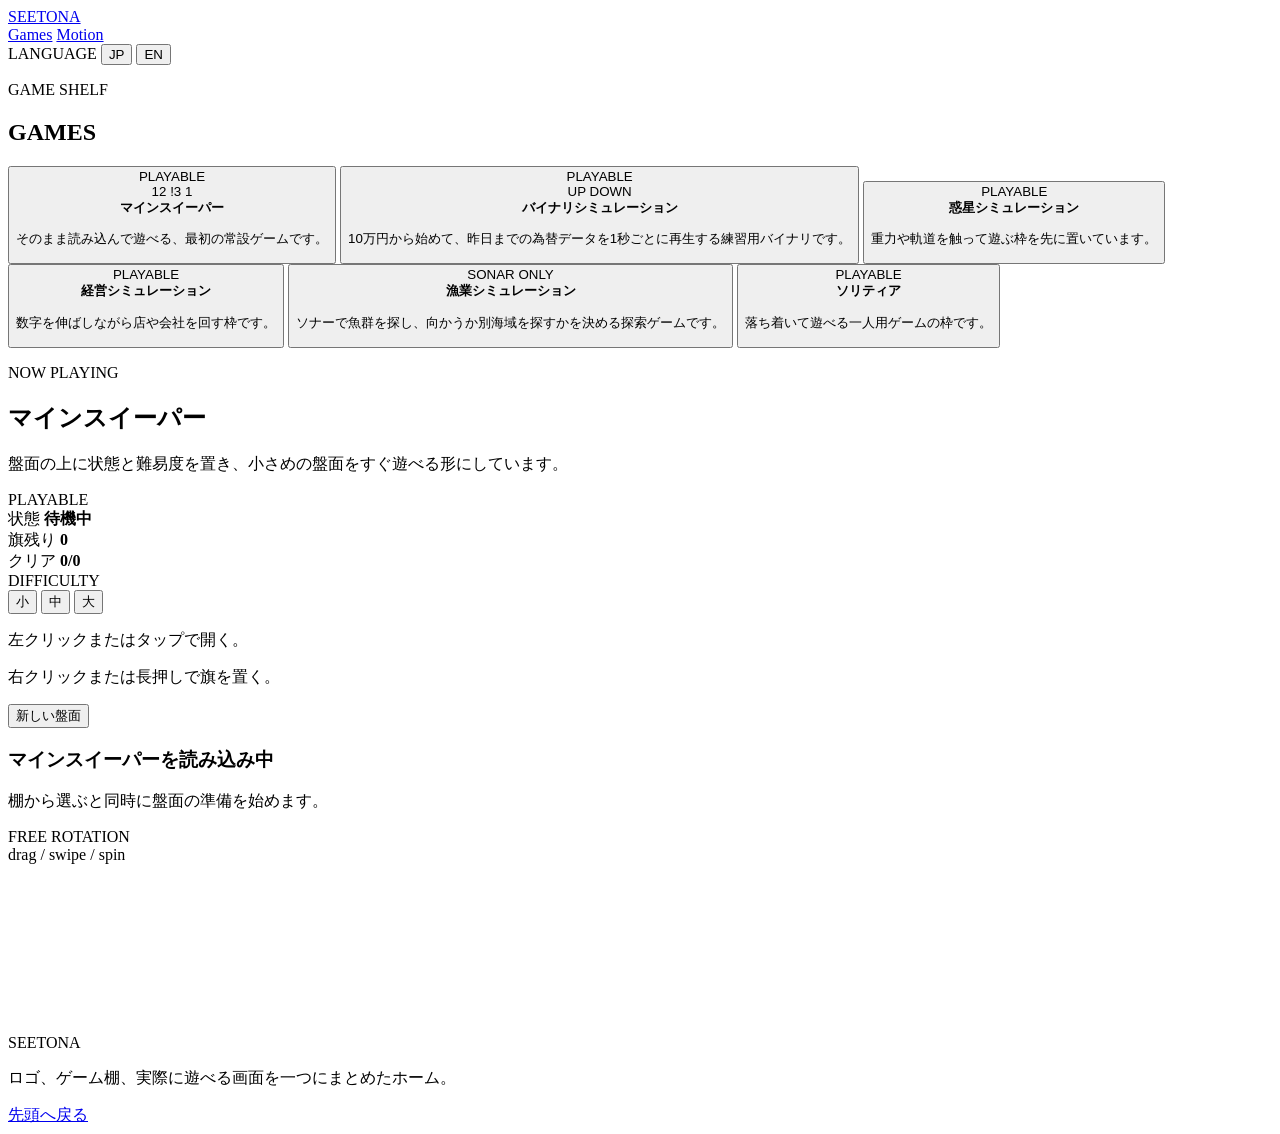
==== publish/index.html @ de7b846c "feat: genesis sim — educational timeline and clearable physics Map the inflation → atoms → first sta" ====
<!DOCTYPE html>

<html lang="ja">
<head>

<meta charset="utf-8"/>
<meta content="width=device-width, initial-scale=1.0" name="viewport"/>
<title>SEETONA ホーム</title>
<meta content="3Dロゴを触って回し、そのままゲーム棚からマインスイーパーやバイナリシミュレーションを選べる SEETONA のホームページです。" name="description"/>
<link href="https://fonts.googleapis.com" rel="preconnect"/><link crossorigin="" href="https://fonts.gstatic.com" rel="preconnect"/>
<link href="https://fonts.googleapis.com/css2?family=Space+Grotesk:wght@400;500;700&amp;family=Space+Mono:wght@400;700&amp;display=swap" rel="stylesheet"/>
<script type="importmap">
    {
      "imports": {
        "three": "https://cdn.jsdelivr.net/npm/three@0.161.0/build/three.module.js"
      }
    }
  </script>
<link href="/static/styles.css?v=20260505a" rel="stylesheet"/>

</head>
<body>
<div class="page-shell">
<header class="site-header">
<a class="brand" href="#top">
<span class="brand-mark"></span>
<span class="brand-text">SEETONA</span>
</a>
<div class="header-tools">
<nav aria-label="グローバルナビゲーション" class="site-nav" data-i18n="navAria" data-i18n-attr="aria-label">
<a data-i18n="navPlay" href="#play">Games</a>
<a data-i18n="navMotion" href="#motion">Motion</a>
</nav>
<div aria-label="言語切替" class="language-switch" data-i18n="languageGroupLabel" data-i18n-attr="aria-label" role="group">
<span class="language-label" data-i18n="languageLabel">LANGUAGE</span>
<button data-language-option="ja" type="button">JP</button>
<button data-language-option="en" type="button">EN</button>
</div>
</div>
</header>
<main id="top">
<section class="game-hub" id="play">
<div class="section-head play-head">
<p class="panel-label" data-i18n="playSectionLabel">GAME SHELF</p>
<h1 data-i18n="playSectionTitle">GAMES</h1>
</div>
<div aria-label="ゲーム選択棚" class="game-library" data-i18n="gameLibraryAria" data-i18n-attr="aria-label">
<button aria-pressed="true" class="game-select-card is-selected" data-game-select="minesweeper" type="button">
<span class="game-chip live" data-i18n="gameMinesChip">PLAYABLE</span>
<div aria-hidden="true" class="thumb thumb-minesweeper">
<span></span><span></span><span></span><span></span><span></span>
<span></span><span class="is-open n1">1</span><span class="is-open n2">2</span><span></span><span></span>
<span></span><span class="is-flag">!</span><span class="is-open n3">3</span><span></span><span></span>
<span></span><span></span><span class="is-open n1">1</span><span></span><span></span>
<span></span><span></span><span></span><span></span><span></span>
</div>
<strong data-i18n="gameMinesTitle">マインスイーパー</strong>
<p data-i18n="gameMinesBody">そのまま読み込んで遊べる、最初の常設ゲームです。</p>
</button>
<button aria-pressed="false" class="game-select-card" data-game-select="binary" type="button">
<span class="game-chip live" data-i18n="gameBinaryChip">PLAYABLE</span>
<div aria-hidden="true" class="thumb thumb-binary">
<span class="binary-line"></span>
<span class="binary-dot a"></span>
<span class="binary-dot b"></span>
<span class="binary-dot c"></span>
<span class="binary-pill up">UP</span>
<span class="binary-pill down">DOWN</span>
</div>
<strong data-i18n="gameBinaryTitle">バイナリシミュレーション</strong>
<p data-i18n="gameBinaryBody">10万円から始めて、昨日までの為替データを1秒ごとに再生する練習用バイナリです。</p>
</button>
<button aria-pressed="false" class="game-select-card" data-game-select="planet" type="button">
<span class="game-chip live" data-i18n="gamePlanetChip">PLAYABLE</span>
<div aria-hidden="true" class="thumb thumb-planet">
<span class="orbit orbit-a"></span>
<span class="orbit orbit-b"></span>
<span class="planet-core"></span>
<span class="planet-dot dot-a"></span>
<span class="planet-dot dot-b"></span>
</div>
<strong data-i18n="gamePlanetTitle">惑星シミュレーション</strong>
<p data-i18n="gamePlanetBody">重力や軌道を触って遊ぶ枠を先に置いています。</p>
</button>
<button aria-pressed="false" class="game-select-card" data-game-select="management" type="button">
<span class="game-chip live" data-i18n="gameManagementChip">PLAYABLE</span>
<div aria-hidden="true" class="thumb thumb-management">
<span class="bar bar-a"></span>
<span class="bar bar-b"></span>
<span class="bar bar-c"></span>
<span class="bar bar-d"></span>
<span class="ledger"></span>
</div>
<strong data-i18n="gameManagementTitle">経営シミュレーション</strong>
<p data-i18n="gameManagementBody">数字を伸ばしながら店や会社を回す枠です。</p>
</button>
<button aria-pressed="false" class="game-select-card" data-game-select="fishing" type="button">
<span class="game-chip live" data-i18n="gameFishingChip">SONAR ONLY</span>
<div aria-hidden="true" class="thumb thumb-fishing">
<span class="sonar-ring ring-a"></span>
<span class="sonar-ring ring-b"></span>
<span class="sonar-ring ring-c"></span>
<span class="sonar-sweep-line"></span>
<span class="school-mark mark-a"></span>
<span class="school-mark mark-b"></span>
<span class="school-mark mark-c"></span>
</div>
<strong data-i18n="gameFishingTitle">漁業シミュレーション</strong>
<p data-i18n="gameFishingBody">ソナーで魚群を探し、向かうか別海域を探すかを決める探索ゲームです。</p>
</button>
<button aria-pressed="false" class="game-select-card" data-game-select="solitaire" type="button">
<span class="game-chip live" data-i18n="gameSolitaireChip">PLAYABLE</span>
<div aria-hidden="true" class="thumb thumb-solitaire">
<span class="card back"></span>
<span class="card front"></span>
<span class="card front top"></span>
</div>
<strong data-i18n="gameSolitaireTitle">ソリティア</strong>
<p data-i18n="gameSolitaireBody">落ち着いて遊べる一人用ゲームの枠です。</p>
</button>
</div>
<section class="active-game-shell">
<div class="active-game-head">
<div>
<p class="panel-label" data-i18n="gamePanelLabel">NOW PLAYING</p>
<h2 id="selected-game-title">マインスイーパー</h2>
<p class="selected-game-copy" id="selected-game-copy">盤面の上に状態と難易度を置き、小さめの盤面をすぐ遊べる形にしています。</p>
</div>
<span class="game-chip live" id="selected-game-badge">PLAYABLE</span>
</div>
<div class="game-toolbar" id="mines-toolbar">
<div class="toolbar-row">
<div class="game-stats">
<div class="metric-card">
<span class="metric-label" data-i18n="gameStatusLabel">状態</span>
<strong id="status-text">待機中</strong>
</div>
<div class="metric-card">
<span class="metric-label" data-i18n="gameFlagsLabel">旗残り</span>
<strong id="flags-left">0</strong>
</div>
<div class="metric-card">
<span class="metric-label" data-i18n="gameClearedLabel">クリア</span>
<strong id="cleared-count">0/0</strong>
</div>
</div>
<div class="difficulty-cluster" id="difficulty-cluster">
<span class="tool-label" data-i18n="gameDifficultyLabel">DIFFICULTY</span>
<div class="difficulty-picker">
<button class="active" data-difficulty="easy" data-i18n="gameDifficultyEasy" type="button">小</button>
<button data-difficulty="medium" data-i18n="gameDifficultyMedium" type="button">中</button>
<button data-difficulty="hard" data-i18n="gameDifficultyHard" type="button">大</button>
</div>
</div>
</div>
<div class="toolbar-row toolbar-notes">
<div class="control-copy">
<p data-i18n="gameControlReveal">左クリックまたはタップで開く。</p>
<p data-i18n="gameControlFlag">右クリックまたは長押しで旗を置く。</p>
</div>
<div class="game-actions">
<button class="button button-ghost" data-i18n="gameRestart" id="restart-button" type="button">新しい盤面</button>
</div>
</div>
</div>
<div class="game-toolbar" hidden="" id="binary-toolbar">
<div class="toolbar-row">
<div class="game-stats binary-stats">
<div class="metric-card">
<span class="metric-label" data-i18n="binaryBalanceLabel">残高</span>
<strong id="binary-balance">¥0</strong>
</div>
<div class="metric-card">
<span class="metric-label" data-i18n="binaryQuoteLabel">現在値</span>
<strong id="binary-quote">--</strong>
</div>
<div class="metric-card">
<span class="metric-label" data-i18n="binaryProviderLabel">レート</span>
<strong id="binary-provider">--</strong>
</div>
</div>
</div>
<div class="toolbar-row toolbar-notes">
<div class="control-copy">
<p data-i18n="binaryStatusDefault" id="binary-status-line">通貨ペアごとに1日1ケースをチャートで再生します。</p>
<p data-i18n="binaryProviderDefault" id="binary-provider-line">昨日までの実データから作った疑似リアルタイムケースです。</p>
</div>
</div>
</div>
<div class="game-toolbar" hidden="" id="fishing-toolbar">
<div class="toolbar-row">
<div class="game-stats">
<div class="metric-card">
<span class="metric-label" data-i18n="fishingSweepsLabel">SWEEPS</span>
<strong id="fishing-sweeps">0</strong>
</div>
<div class="metric-card">
<span class="metric-label" data-i18n="fishingSignalLabel">SIGNAL</span>
<strong id="fishing-signal">未探知</strong>
</div>
<div class="metric-card">
<span class="metric-label" data-i18n="fishingDecisionLabel">DECISION</span>
<strong id="fishing-decision">待機</strong>
</div>
</div>
</div>
<div class="toolbar-row toolbar-notes">
<div class="control-copy">
<p data-i18n="fishingControlScan">ソナーで海域を走査して魚群反応を探す。</p>
<p data-i18n="fishingControlDecision">反応が出たら向かうか、別の場所を探すかを決める。</p>
</div>
<div class="game-actions">
<button class="button button-primary" data-i18n="fishingScanAction" id="fishing-scan-button" type="button">ソナーを走らせる</button>
<button class="button button-ghost" data-i18n="fishingGoAction" id="fishing-go-button" type="button">この群れに向かう</button>
<button class="button button-ghost" data-i18n="fishingSearchAction" id="fishing-search-button" type="button">別の場所を探す</button>
</div>
</div>
</div>
<div class="game-toolbar" hidden="" id="planet-toolbar">
<div class="toolbar-row">
<div class="game-stats">
<div class="metric-card">
<span class="metric-label" data-i18n="planetPhaseLabel">段階</span>
<strong id="planet-phase-text">—</strong>
</div>
<div class="metric-card">
<span class="metric-label" data-i18n="planetProgressLabel">進行</span>
<strong id="planet-progress-text">—</strong>
</div>
<div class="metric-card">
<span class="metric-label" data-i18n="planetBodiesLabel">天体数</span>
<strong id="planet-body-count">0</strong>
</div>
<div class="metric-card">
<span class="metric-label" data-i18n="planetLifeLabel">生命</span>
<strong id="planet-life-count">0</strong>
</div>
</div>
</div>
<div class="toolbar-row toolbar-notes">
<div class="control-copy">
<p data-i18n="planetControlNote">創世記のシナリオ。インフレ → 恒星 → 超新星 → 惑星 と進めて地球を誕生させよう。</p>
</div>
<div class="game-actions">
<button class="button button-ghost" data-i18n="planetPause" id="planet-pause-button" type="button">一時停止</button>
<button class="button button-ghost" data-i18n="planetReset" id="planet-reset-button" type="button">やり直し</button>
</div>
</div>
</div>
<div class="game-toolbar" hidden="" id="mgmt-toolbar">
<div class="toolbar-row">
<div class="game-stats">
<div class="metric-card">
<span class="metric-label" data-i18n="mgmtDayLabel">日</span>
<strong id="mgmt-day">1</strong>
</div>
<div class="metric-card">
<span class="metric-label" data-i18n="mgmtBalanceLabel">残高</span>
<strong id="mgmt-balance">¥0</strong>
</div>
<div class="metric-card">
<span class="metric-label" data-i18n="mgmtCustomersLabel">来客</span>
<strong id="mgmt-customers">0</strong>
</div>
</div>
</div>
<div class="toolbar-row toolbar-notes">
<div class="control-copy">
<p data-i18n="mgmtControlBuy">仕入れボタンで在庫を補充する。</p>
<p data-i18n="mgmtControlServe">営業開始で当日の客を迎える。</p>
</div>
<div class="game-actions">
<button class="button button-primary" data-i18n="mgmtServeAction" id="mgmt-serve-button" type="button">営業開始</button>
<button class="button button-ghost" data-i18n="mgmtResetAction" id="mgmt-reset-button" type="button">リセット</button>
</div>
</div>
</div>
<div class="game-toolbar" hidden="" id="solitaire-toolbar">
<div class="toolbar-row">
<div class="game-stats">
<div class="metric-card">
<span class="metric-label" data-i18n="solitaireMovesLabel">手数</span>
<strong id="solitaire-moves">0</strong>
</div>
<div class="metric-card">
<span class="metric-label" data-i18n="solitaireTimeLabel">TIME</span>
<strong id="solitaire-time">0:00</strong>
</div>
<div class="metric-card">
<span class="metric-label" data-i18n="solitaireStockLabel">山札</span>
<strong id="solitaire-stock">24</strong>
</div>
</div>
</div>
<div class="toolbar-row toolbar-notes">
<div class="control-copy">
<p data-i18n="solitaireControl1">山札をクリックしてめくる。カードをクリックして選択・移動。</p>
<p data-i18n="solitaireControl2">全カードを組み札に積んだらクリア。</p>
</div>
<div class="game-actions">
<button class="button button-ghost" data-i18n="solitaireRestart" id="solitaire-restart-button" type="button">新しいゲーム</button>
</div>
</div>
</div>
<div class="game-surface">
<div class="game-placeholder" id="game-placeholder">
<div class="placeholder-thumb" id="game-placeholder-thumb"></div>
<h3 id="game-placeholder-title">マインスイーパーを読み込み中</h3>
<p id="game-placeholder-copy">棚から選ぶと同時に盤面の準備を始めます。</p>
</div>
<div class="game-loading" hidden="" id="game-loading">
<span class="loading-spinner"></span>
<strong data-i18n="gameLoading">読み込み中...</strong>
<p data-i18n="gameLoadingDetail">Python 側の処理が整うまで少し待ってください。</p>
</div>
<div class="game-board-wrap" hidden="" id="game-board-wrap">
<div aria-label="マインスイーパーの盤面" aria-live="polite" class="board" data-i18n="gameBoardAria" data-i18n-attr="aria-label" id="board"></div>
</div>
<section class="binary-panel" hidden="" id="binary-panel">
<div class="binary-objective" data-status="idle" id="binary-objective">
<div class="binary-objective-head">
<span class="binary-objective-label" data-i18n="binaryObjectiveLabel" id="binary-objective-label">勝利条件</span>
<strong class="binary-objective-target" id="binary-objective-target">残高を3倍 (¥300,000) にする</strong>
</div>
<div class="binary-objective-progress-track">
<div class="binary-objective-progress-fill" id="binary-objective-fill"></div>
</div>
<div class="binary-objective-detail" id="binary-objective-detail">現在 ¥100,000 / 残り ¥200,000</div>
</div>
<div class="binary-trade-grid">
<article class="binary-card" hidden="" id="binary-pair-card">
<p class="tool-label" data-i18n="binaryPairLabel">PAIR</p>
<div class="binary-pill-row" id="binary-pair-picker"></div>
</article>
<article class="binary-card" hidden="" id="binary-duration-card">
<p class="tool-label" data-i18n="binaryDurationLabel">DURATION</p>
<div class="binary-pill-row" id="binary-duration-picker"></div>
</article>
<article class="binary-card">
<p class="tool-label" data-i18n="binaryStakeLabel">STAKE</p>
<div class="binary-pill-row" id="binary-stake-presets"></div>
<label class="binary-input">
<span data-i18n="binaryStakeCustom">カスタム金額</span>
<input id="binary-stake-input" inputmode="numeric" min="1000" step="1000" type="number" value="5000"/>
</label>
<button class="button button-primary binary-start-button" data-i18n="binaryStartAction" id="binary-start-button" type="button">
                    開始
                  </button>
</article>
</div>
<article class="binary-list-card binary-chart-card">
<div class="binary-card-head">
<span class="panel-label" data-i18n="binaryChartLabel">CHART</span>
<h3 data-i18n="binaryChartTitle">ケースグラフ</h3>
</div>
<div class="binary-chart-shell">
<span class="binary-chart-edge top" id="binary-chart-max">--</span>
<svg aria-label="バイナリシミュレーションの価格グラフ" class="binary-chart" data-i18n="binaryChartAria" data-i18n-attr="aria-label" id="binary-chart" preserveaspectratio="none" role="img" viewbox="0 0 100 32">
<defs>
<lineargradient id="binary-chart-gradient" x1="0%" x2="100%" y1="0%" y2="0%">
<stop offset="0%" stop-color="#5fa9ff"></stop>
<stop offset="55%" stop-color="#84f1ff"></stop>
<stop offset="100%" stop-color="#ffe3a3"></stop>
</lineargradient>
</defs>
<path class="binary-chart-guide" d="M 0 6 H 100 M 0 16 H 100 M 0 26 H 100"></path>
<path class="binary-chart-future" d="" id="binary-chart-future"></path>
<path class="binary-chart-path" d="" id="binary-chart-path"></path>
<line class="binary-chart-progress" id="binary-chart-progress" x1="0" x2="0" y1="2" y2="30"></line>
<circle class="binary-chart-point" cx="0" cy="0" id="binary-chart-point" r="1.25"></circle>
</svg>
<div class="binary-chart-overlay" id="binary-chart-overlay" data-phase="idle">
<div class="binary-chart-timer" id="binary-chart-timer">--</div>
<div class="binary-chart-actions">
<button class="button button-binary-up" data-i18n="binaryActionUp" id="binary-up-button" type="button">上がる</button>
<button class="button button-binary-down" data-i18n="binaryActionDown" id="binary-down-button" type="button">下がる</button>
</div>
</div>
<span class="binary-chart-edge bottom" id="binary-chart-min">--</span>
</div>
<div class="binary-chart-meta">
<strong id="binary-chart-now">--</strong>
<span id="binary-chart-range">--</span>
</div>
<div class="binary-chart-axis">
<span data-binary-chart-tick="">--:--</span>
<span data-binary-chart-tick="">--:--</span>
<span data-binary-chart-tick="">--:--</span>
<span data-binary-chart-tick="">--:--</span>
</div>
</article>
<div class="binary-columns">
<article class="binary-list-card">
<div class="binary-card-head">
<span class="panel-label" data-i18n="binaryOpenLabel">OPEN</span>
<h3 data-i18n="binaryOpenTitle">進行中ポジション</h3>
</div>
<ul class="binary-list" id="binary-open-list"></ul>
</article>
<article class="binary-list-card">
<div class="binary-card-head">
<span class="panel-label" data-i18n="binaryHistoryLabel">HISTORY</span>
<h3 data-i18n="binaryHistoryTitle">直近の結果</h3>
</div>
<ul class="binary-list" id="binary-history-list"></ul>
</article>
</div>
</section>
<section class="fishing-panel" hidden="" id="fishing-panel">
<div class="fishing-grid">
<article class="fishing-card fishing-sonar-card">
<div class="binary-card-head">
<span class="panel-label" data-i18n="fishingPanelLabel">SONAR</span>
<h3 data-i18n="fishingPanelTitle">魚群探知</h3>
</div>
<p class="fishing-panel-copy" id="fishing-panel-copy">
                    ソナーを走らせて最初の魚群反応を探してください。
                  </p>
<div aria-label="漁業シミュレーションのソナー画面" class="sonar-stage" data-i18n="fishingPanelAria" data-i18n-attr="aria-label" id="fishing-sonar-stage" role="img">
<span class="sonar-grid ring-a"></span>
<span class="sonar-grid ring-b"></span>
<span class="sonar-grid ring-c"></span>
<span class="sonar-grid ring-d"></span>
<span class="sonar-crosshair horizontal"></span>
<span class="sonar-crosshair vertical"></span>
<span class="sonar-sweep"></span>
<div class="sonar-blips" id="fishing-sonar-blips"></div>
<span class="sonar-core"></span>
</div>
<div class="fishing-target-summary">
<strong id="fishing-target-title">まだ魚群は見つかっていません。</strong>
<span id="fishing-target-meta">ソナーで海域を走査して魚群反応を探す。</span>
</div>
</article>
<article class="fishing-card">
<div class="binary-card-head">
<span class="panel-label" data-i18n="fishingSignalScaleLabel">SIGNAL SCALE</span>
<h3 data-i18n="fishingSignalScaleTitle">魚群の見え方 5段階</h3>
</div>
<ol class="fishing-signal-scale" id="fishing-signal-scale"></ol>
</article>
</div>
<article class="fishing-card fishing-log-card">
<div class="binary-card-head">
<span class="panel-label" data-i18n="fishingLogLabel">SCAN LOG</span>
<h3 data-i18n="fishingLogTitle">直近の探知</h3>
</div>
<ul class="binary-list fishing-log-list" id="fishing-log-list"></ul>
</article>
</section>
<section class="planet-panel" hidden="" id="planet-panel">
<ol aria-label="宇宙史タイムライン" class="planet-timeline" data-i18n="planetTimelineAria" data-i18n-attr="aria-label" id="planet-timeline">
<li class="planet-timeline-step is-active" data-step="0"><span class="planet-timeline-dot"></span><span class="planet-timeline-label" data-i18n="planetTimelineStep0">インフレ</span></li>
<li class="planet-timeline-step" data-step="1"><span class="planet-timeline-dot"></span><span class="planet-timeline-label" data-i18n="planetTimelineStep1">星と銀河</span></li>
<li class="planet-timeline-step" data-step="2"><span class="planet-timeline-dot"></span><span class="planet-timeline-label" data-i18n="planetTimelineStep2">超新星</span></li>
<li class="planet-timeline-step" data-step="3"><span class="planet-timeline-dot"></span><span class="planet-timeline-label" data-i18n="planetTimelineStep3">太陽系</span></li>
<li class="planet-timeline-step" data-step="4"><span class="planet-timeline-dot"></span><span class="planet-timeline-label" data-i18n="planetTimelineStep4">地球</span></li>
</ol>
<div class="planet-era">
<span class="planet-era-clock" id="planet-era-clock">10⁻³⁶ 秒</span>
<span class="planet-era-name" id="planet-era-name">インフレーションと素粒子</span>
</div>
<p class="planet-hint" data-i18n="planetHintInflation" id="planet-hint">クリックで光の粒を撒いて宇宙の種をつくる。</p>
<div class="planet-stage">
<canvas class="planet-canvas" id="planet-canvas"></canvas>
<div class="planet-overlay" hidden="" id="planet-overlay">
<strong id="planet-overlay-title"></strong>
<span id="planet-overlay-body"></span>
</div>
<div class="planet-victory" hidden="" id="planet-victory">
<strong data-i18n="planetVictoryTitle">地球誕生</strong>
<span data-i18n="planetVictorySub">生命が宿る惑星が安定しました。</span>
</div>
</div>
</section>
<section class="mgmt-panel" hidden="" id="mgmt-panel">
<div class="mgmt-trade-grid">
<article class="mgmt-card">
<div class="binary-card-head">
<span class="panel-label" data-i18n="mgmtStockLabel">STOCK</span>
<h3 data-i18n="mgmtStockTitle">在庫補充</h3>
</div>
<ul class="mgmt-item-list" id="mgmt-stock-list"></ul>
</article>
<article class="mgmt-card">
<div class="binary-card-head">
<span class="panel-label" data-i18n="mgmtMenuLabel">MENU</span>
<h3 data-i18n="mgmtMenuTitle">商品一覧</h3>
</div>
<ul class="mgmt-item-list" id="mgmt-menu-list"></ul>
</article>
</div>
<article class="mgmt-card mgmt-log-card">
<div class="binary-card-head">
<span class="panel-label" data-i18n="mgmtLogLabel">LOG</span>
<h3 data-i18n="mgmtLogTitle">営業記録</h3>
</div>
<ul class="binary-list" id="mgmt-log-list"></ul>
</article>
</section>
<section class="solitaire-panel" hidden="" id="solitaire-panel">
<div class="solitaire-top-row">
<div class="solitaire-stock-area">
<div class="solitaire-pile" id="solitaire-stock-pile"></div>
<div class="solitaire-pile" id="solitaire-waste-pile"></div>
</div>
<div class="solitaire-foundations" id="solitaire-foundations"></div>
</div>
<div class="solitaire-tableau" id="solitaire-tableau"></div>
<p class="solitaire-win-message" hidden="" id="solitaire-win-message"></p>
</section>
</div>
</section>
</section>
<section class="hero" id="motion">
<div class="hero-scene fade-rise">
<div class="scene-card">
<div class="scene-meta">
<div class="scene-badge" data-i18n="sceneBadge">FREE ROTATION</div>
<div class="scene-note" data-i18n="sceneNote">drag / swipe / spin</div>
</div>
<div class="orbit-stage" id="orbit-stage">
<canvas aria-label="自由に回せる SEETON の 3D ロゴ" data-i18n="orbitAria" data-i18n-attr="aria-label" id="seeton-canvas" role="img"></canvas>
</div>
</div>
</div>
</section>
</main>
<footer class="site-footer">
<div>
<p class="panel-label" data-i18n="footerLabel">SEETONA</p>
<p class="footer-title" data-i18n="footerTitle">ロゴ、ゲーム棚、実際に遊べる画面を一つにまとめたホーム。</p>
</div>
<a class="footer-link" data-i18n="footerLink" href="#top">先頭へ戻る</a></footer>
</div>
<script src="/static/app.js?v=20260505a" type="module"></script>
<script src="https://cache1.value-domain.com/xa.j?site=setn.s323.xrea.com" type="text/javascript"></script>
</body>
</html>
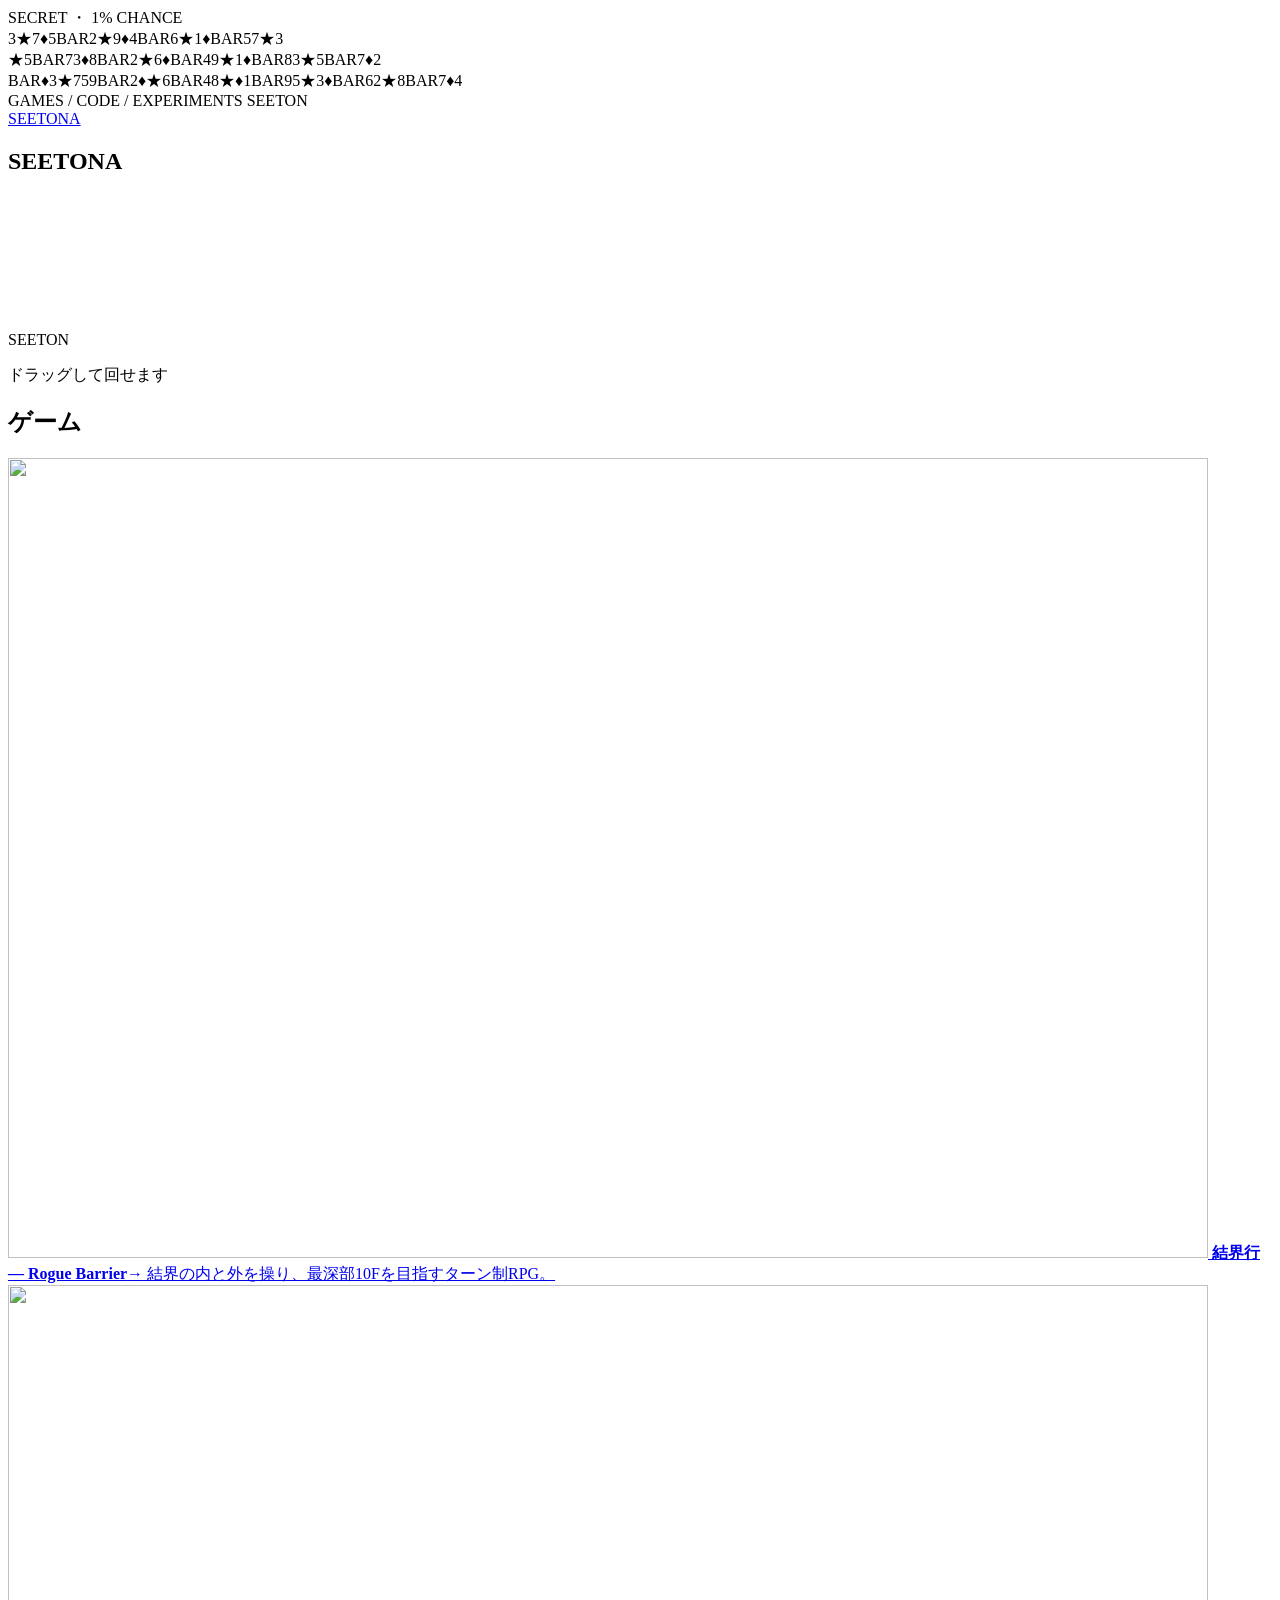
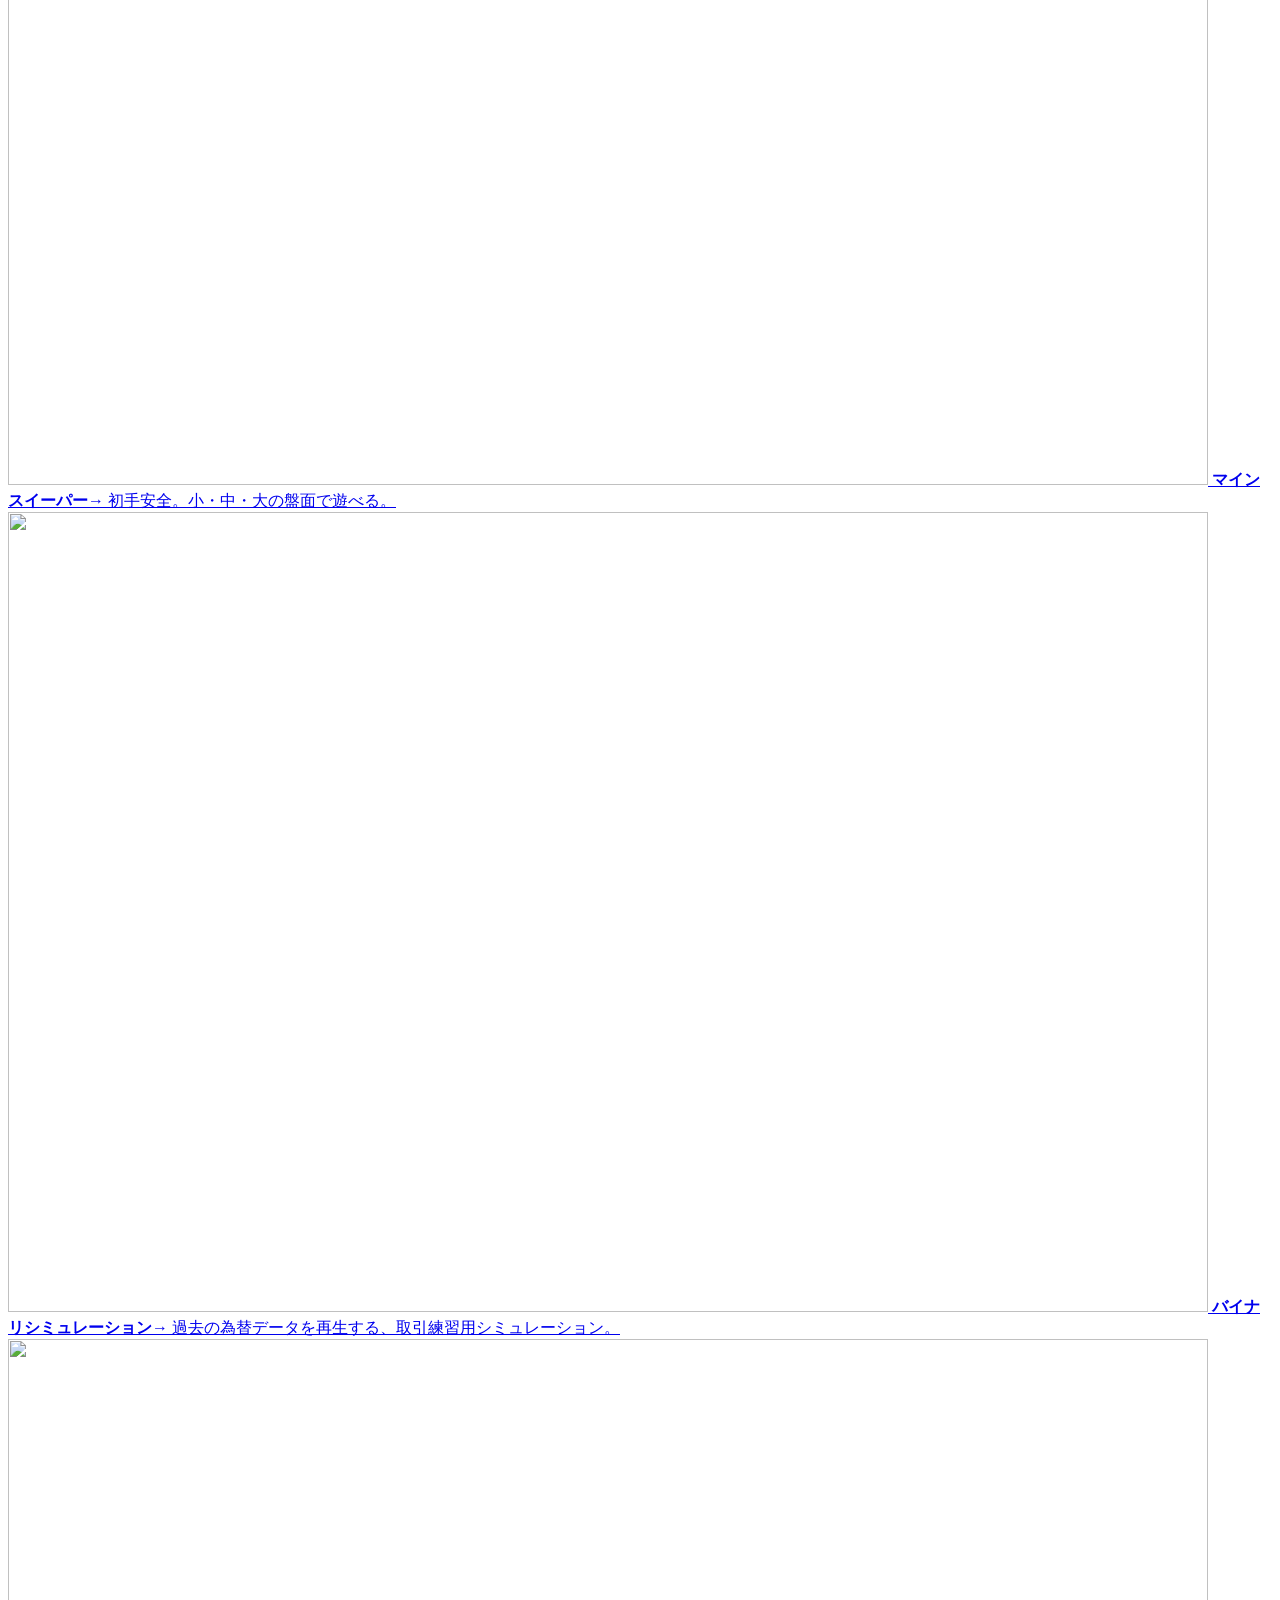
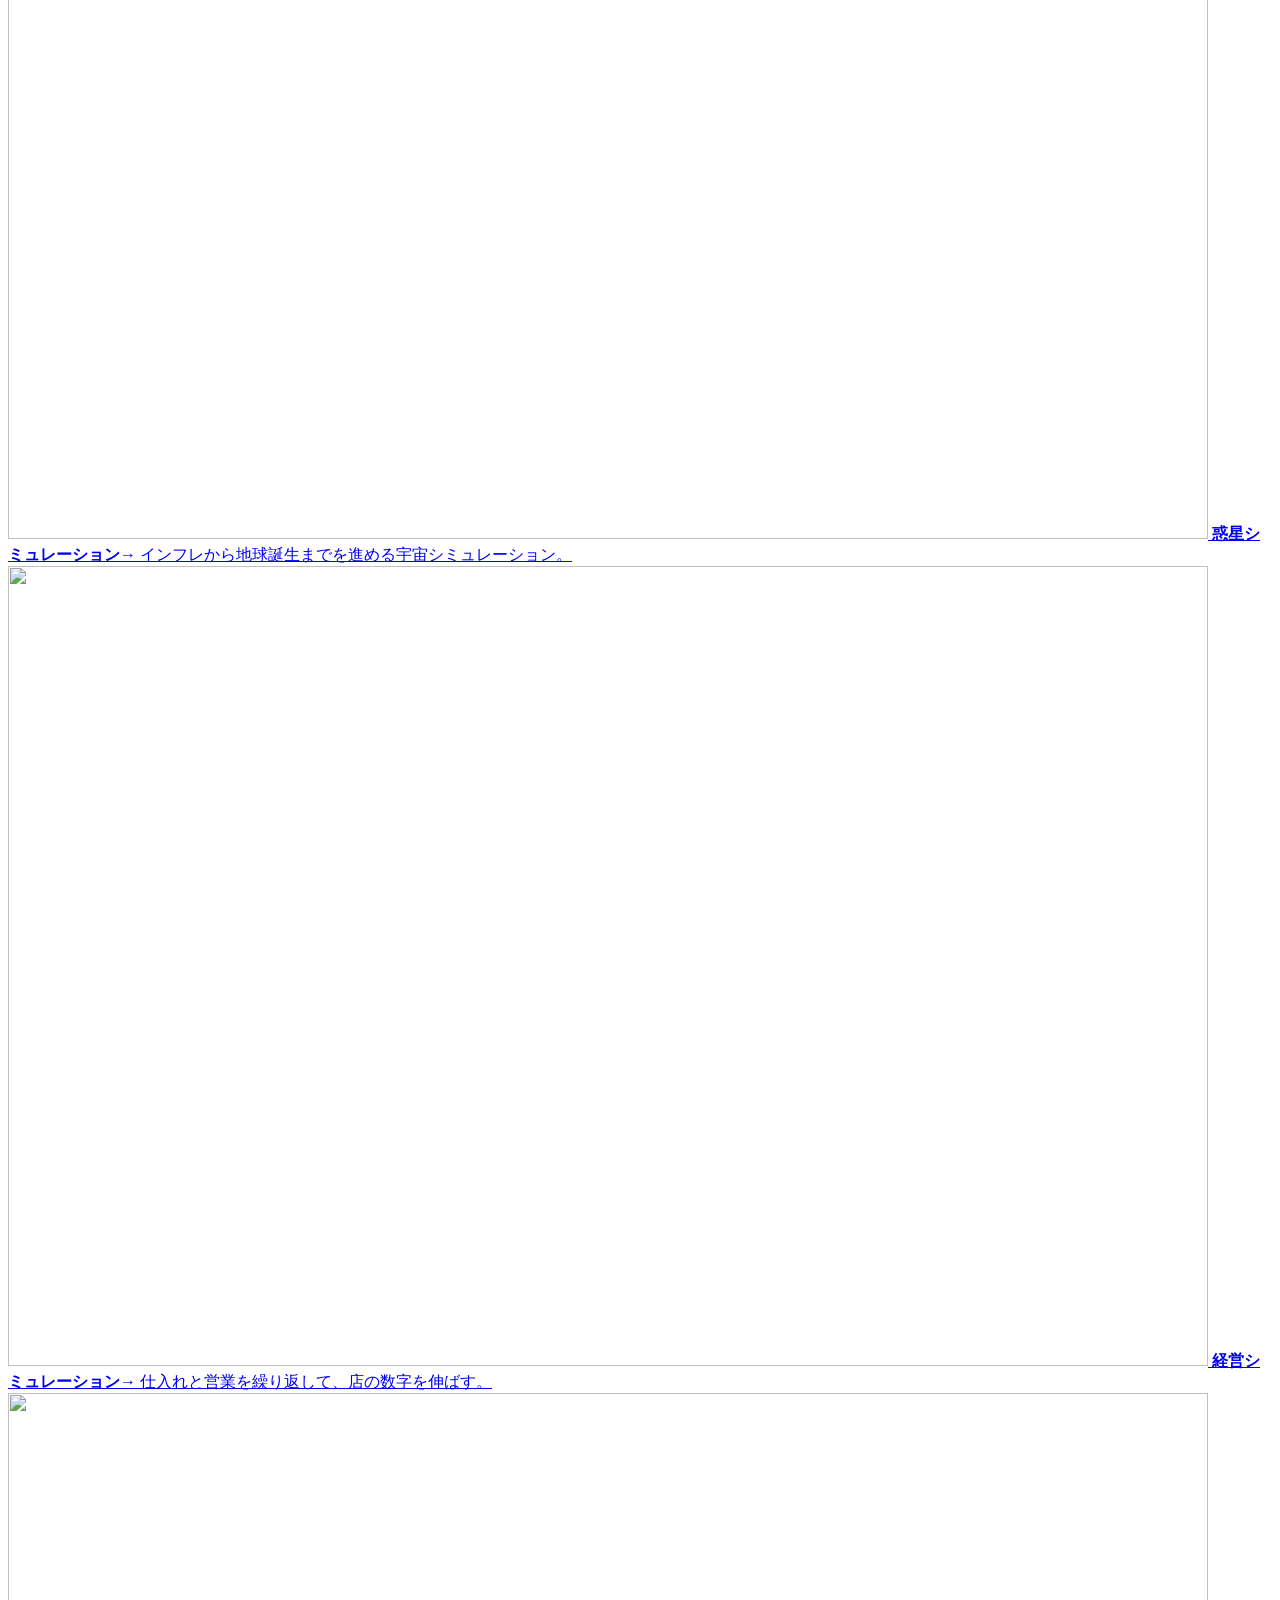
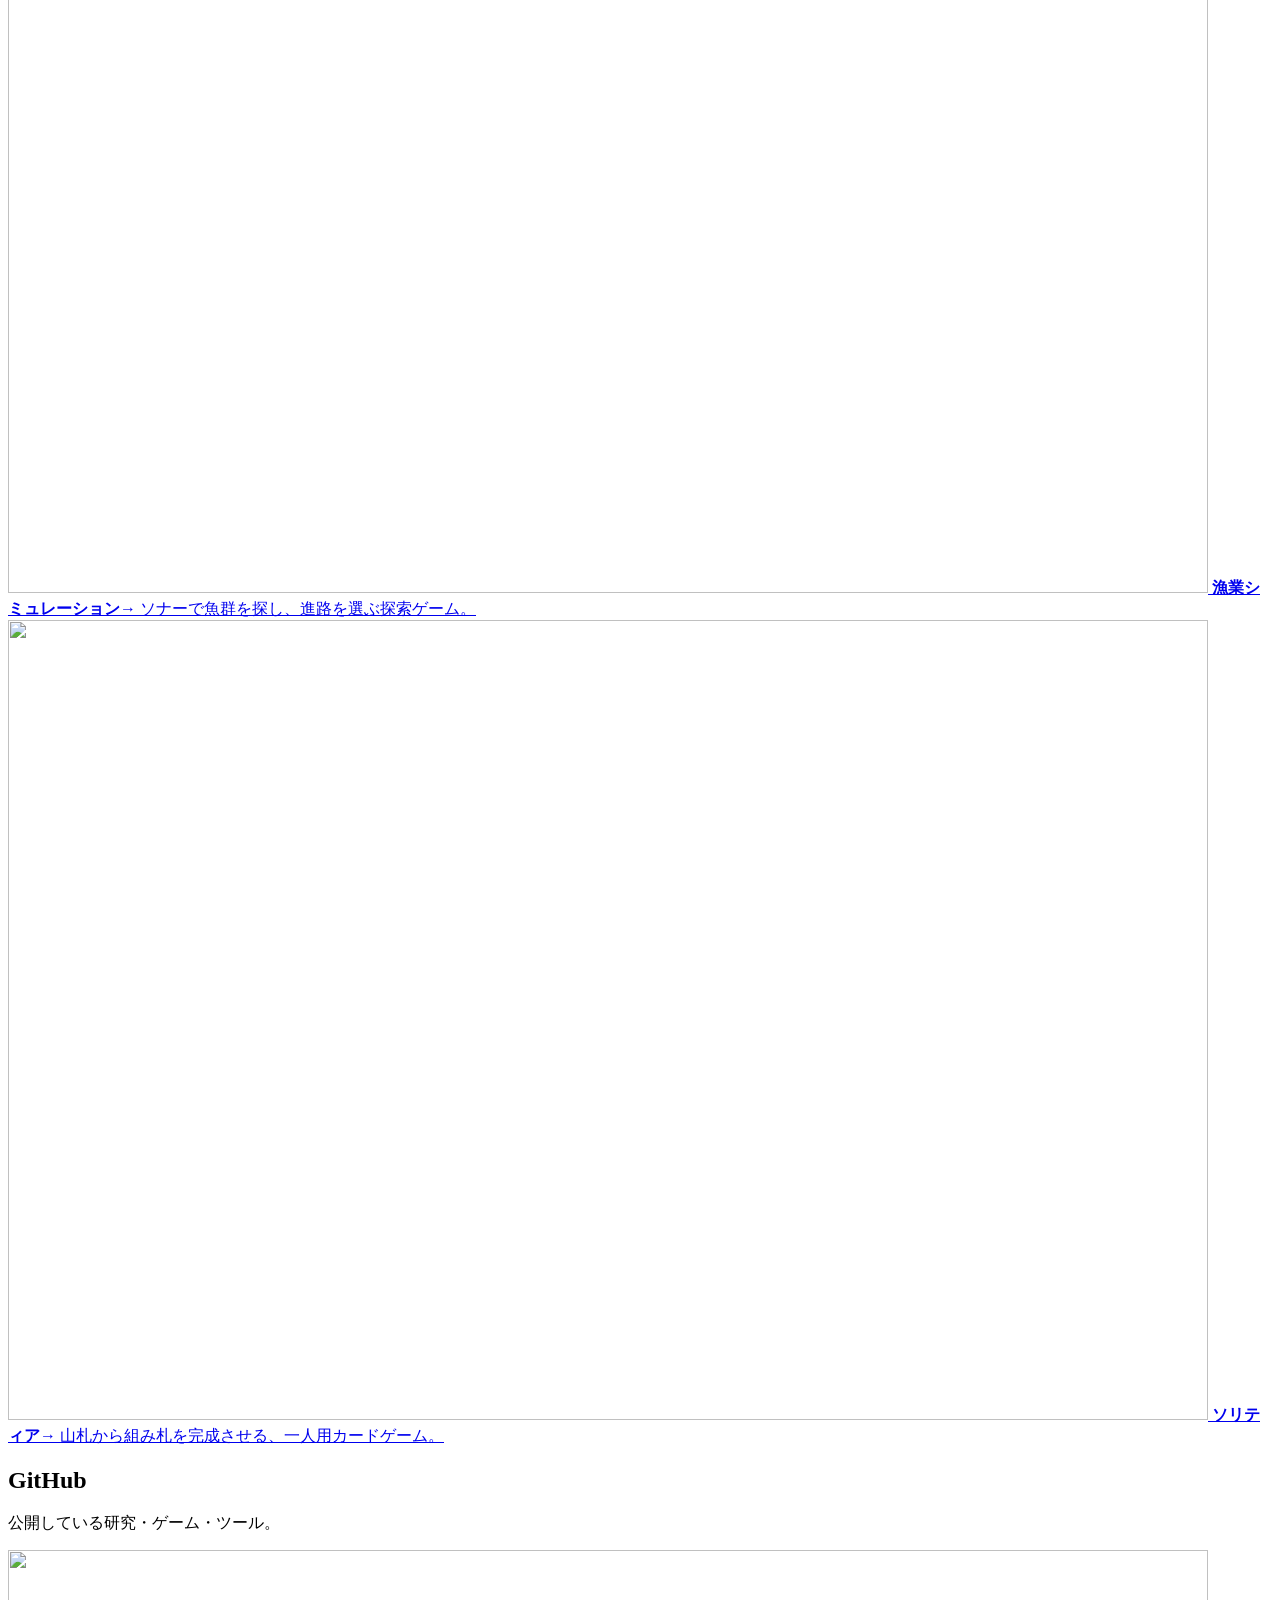
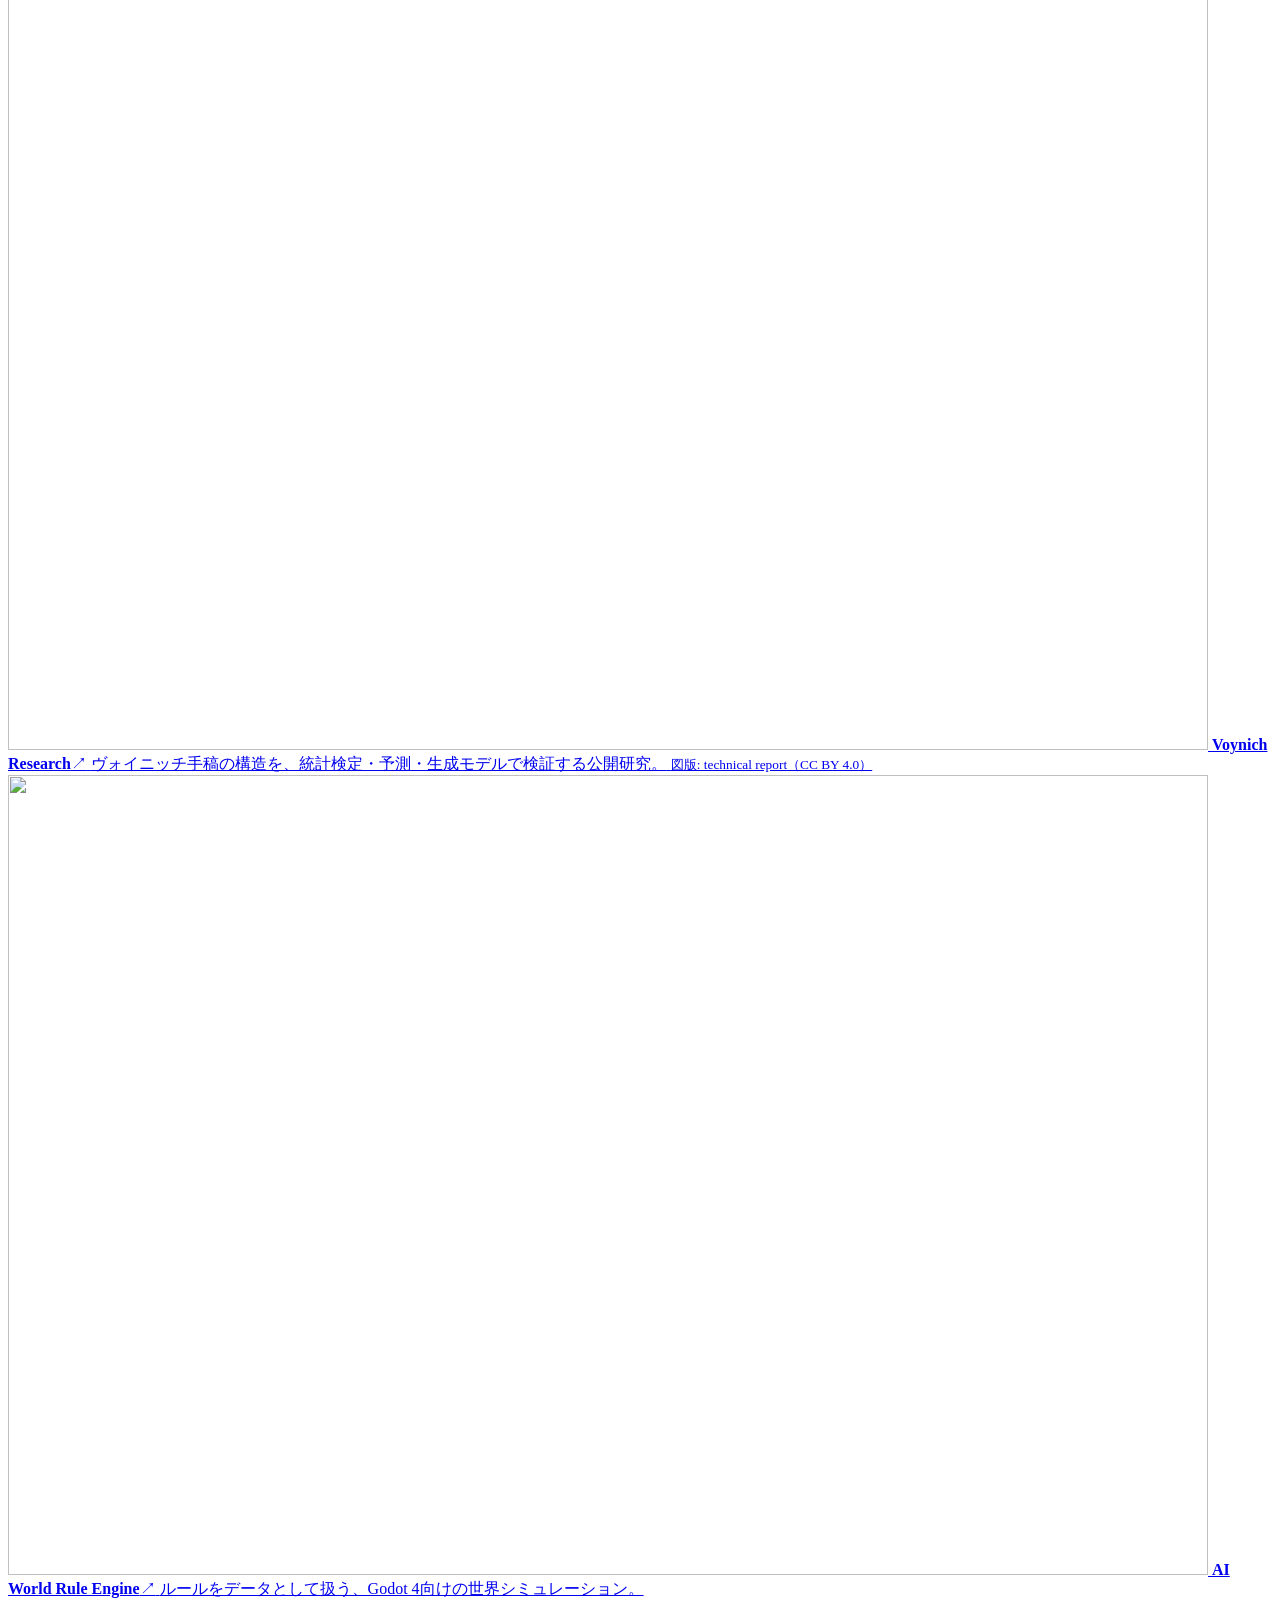
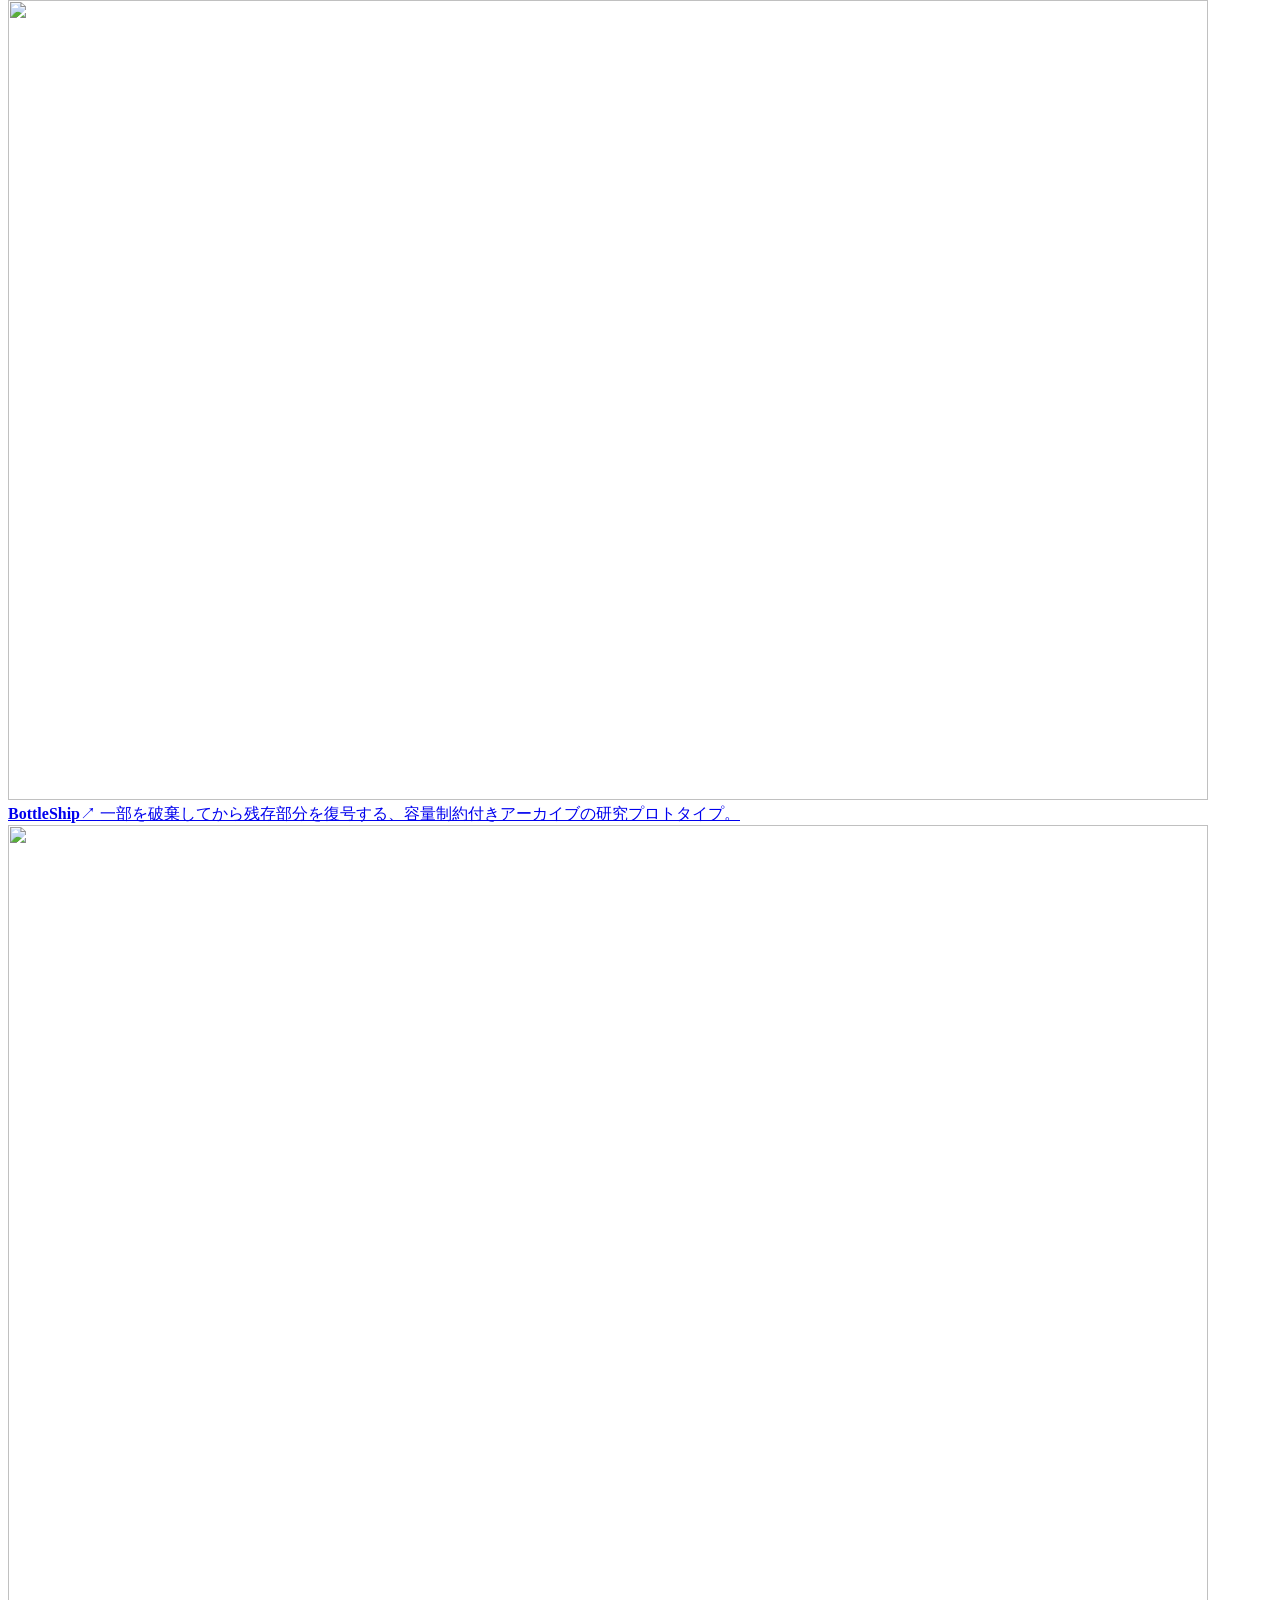
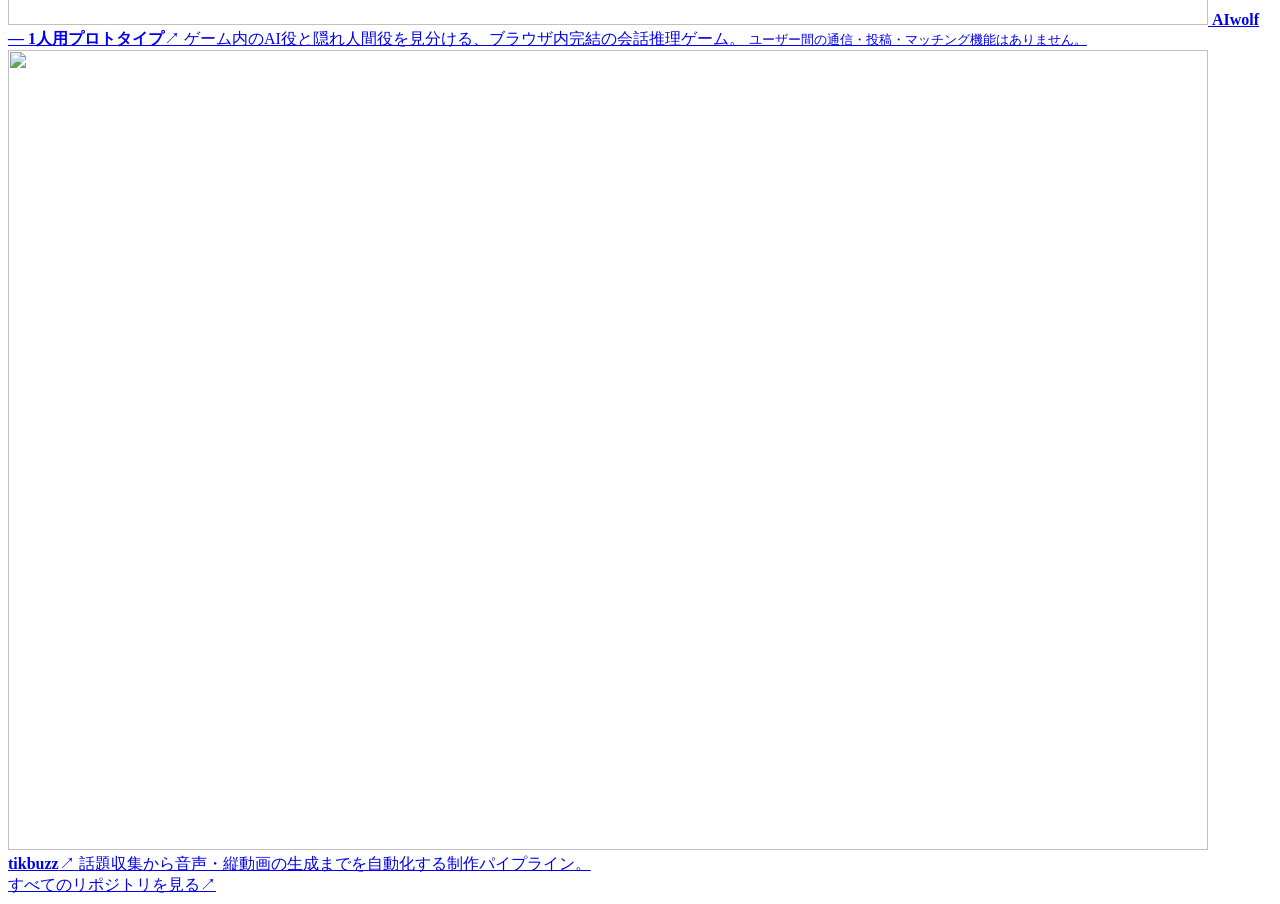
==== commit 50c6f99b: "feat: launch portfolio home with themed intros" ====
--- a/publish/index.html
+++ b/publish/index.html
@@ -1,539 +1,187 @@
-<!DOCTYPE html>
-
+<!doctype html>
 <html lang="ja">
 <head>
-
-<meta charset="utf-8"/>
-<meta content="width=device-width, initial-scale=1.0" name="viewport"/>
-<title>SEETONA ホーム</title>
-<meta content="3Dロゴを触って回し、そのままゲーム棚からマインスイーパーやバイナリシミュレーションを選べる SEETONA のホームページです。" name="description"/>
-<link href="https://fonts.googleapis.com" rel="preconnect"/><link crossorigin="" href="https://fonts.gstatic.com" rel="preconnect"/>
-<link href="https://fonts.googleapis.com/css2?family=Space+Grotesk:wght@400;500;700&amp;family=Space+Mono:wght@400;700&amp;display=swap" rel="stylesheet"/>
-<script type="importmap">
+  <meta charset="utf-8">
+  <meta name="viewport" content="width=device-width, initial-scale=1">
+  <title>SEETONA</title>
+  <meta name="description" content="SEETONAのゲームと公開プロジェクト。3Dロゴはドラッグして回せます。">
+  <script type="importmap">
     {
       "imports": {
         "three": "https://cdn.jsdelivr.net/npm/three@0.161.0/build/three.module.js"
       }
     }
   </script>
-<link href="/static/styles.css?v=20260505a" rel="stylesheet"/>
-
+  <script src="/static/intro.js?v=20260901g"></script>
+  <link rel="stylesheet" href="/static/home.css?v=20260901g">
 </head>
 <body>
-<div class="page-shell">
-<header class="site-header">
-<a class="brand" href="#top">
-<span class="brand-mark"></span>
-<span class="brand-text">SEETONA</span>
-</a>
-<div class="header-tools">
-<nav aria-label="グローバルナビゲーション" class="site-nav" data-i18n="navAria" data-i18n-attr="aria-label">
-<a data-i18n="navPlay" href="#play">Games</a>
-<a data-i18n="navMotion" href="#motion">Motion</a>
-</nav>
-<div aria-label="言語切替" class="language-switch" data-i18n="languageGroupLabel" data-i18n-attr="aria-label" role="group">
-<span class="language-label" data-i18n="languageLabel">LANGUAGE</span>
-<button data-language-option="ja" type="button">JP</button>
-<button data-language-option="en" type="button">EN</button>
-</div>
-</div>
-</header>
-<main id="top">
-<section class="game-hub" id="play">
-<div class="section-head play-head">
-<p class="panel-label" data-i18n="playSectionLabel">GAME SHELF</p>
-<h1 data-i18n="playSectionTitle">GAMES</h1>
-</div>
-<div aria-label="ゲーム選択棚" class="game-library" data-i18n="gameLibraryAria" data-i18n-attr="aria-label">
-<button aria-pressed="true" class="game-select-card is-selected" data-game-select="minesweeper" type="button">
-<span class="game-chip live" data-i18n="gameMinesChip">PLAYABLE</span>
-<div aria-hidden="true" class="thumb thumb-minesweeper">
-<span></span><span></span><span></span><span></span><span></span>
-<span></span><span class="is-open n1">1</span><span class="is-open n2">2</span><span></span><span></span>
-<span></span><span class="is-flag">!</span><span class="is-open n3">3</span><span></span><span></span>
-<span></span><span></span><span class="is-open n1">1</span><span></span><span></span>
-<span></span><span></span><span></span><span></span><span></span>
-</div>
-<strong data-i18n="gameMinesTitle">マインスイーパー</strong>
-<p data-i18n="gameMinesBody">そのまま読み込んで遊べる、最初の常設ゲームです。</p>
-</button>
-<button aria-pressed="false" class="game-select-card" data-game-select="binary" type="button">
-<span class="game-chip live" data-i18n="gameBinaryChip">PLAYABLE</span>
-<div aria-hidden="true" class="thumb thumb-binary">
-<span class="binary-line"></span>
-<span class="binary-dot a"></span>
-<span class="binary-dot b"></span>
-<span class="binary-dot c"></span>
-<span class="binary-pill up">UP</span>
-<span class="binary-pill down">DOWN</span>
-</div>
-<strong data-i18n="gameBinaryTitle">バイナリシミュレーション</strong>
-<p data-i18n="gameBinaryBody">10万円から始めて、昨日までの為替データを1秒ごとに再生する練習用バイナリです。</p>
-</button>
-<button aria-pressed="false" class="game-select-card" data-game-select="planet" type="button">
-<span class="game-chip live" data-i18n="gamePlanetChip">PLAYABLE</span>
-<div aria-hidden="true" class="thumb thumb-planet">
-<span class="orbit orbit-a"></span>
-<span class="orbit orbit-b"></span>
-<span class="planet-core"></span>
-<span class="planet-dot dot-a"></span>
-<span class="planet-dot dot-b"></span>
-</div>
-<strong data-i18n="gamePlanetTitle">惑星シミュレーション</strong>
-<p data-i18n="gamePlanetBody">重力や軌道を触って遊ぶ枠を先に置いています。</p>
-</button>
-<button aria-pressed="false" class="game-select-card" data-game-select="management" type="button">
-<span class="game-chip live" data-i18n="gameManagementChip">PLAYABLE</span>
-<div aria-hidden="true" class="thumb thumb-management">
-<span class="bar bar-a"></span>
-<span class="bar bar-b"></span>
-<span class="bar bar-c"></span>
-<span class="bar bar-d"></span>
-<span class="ledger"></span>
-</div>
-<strong data-i18n="gameManagementTitle">経営シミュレーション</strong>
-<p data-i18n="gameManagementBody">数字を伸ばしながら店や会社を回す枠です。</p>
-</button>
-<button aria-pressed="false" class="game-select-card" data-game-select="fishing" type="button">
-<span class="game-chip live" data-i18n="gameFishingChip">SONAR ONLY</span>
-<div aria-hidden="true" class="thumb thumb-fishing">
-<span class="sonar-ring ring-a"></span>
-<span class="sonar-ring ring-b"></span>
-<span class="sonar-ring ring-c"></span>
-<span class="sonar-sweep-line"></span>
-<span class="school-mark mark-a"></span>
-<span class="school-mark mark-b"></span>
-<span class="school-mark mark-c"></span>
-</div>
-<strong data-i18n="gameFishingTitle">漁業シミュレーション</strong>
-<p data-i18n="gameFishingBody">ソナーで魚群を探し、向かうか別海域を探すかを決める探索ゲームです。</p>
-</button>
-<button aria-pressed="false" class="game-select-card" data-game-select="solitaire" type="button">
-<span class="game-chip live" data-i18n="gameSolitaireChip">PLAYABLE</span>
-<div aria-hidden="true" class="thumb thumb-solitaire">
-<span class="card back"></span>
-<span class="card front"></span>
-<span class="card front top"></span>
-</div>
-<strong data-i18n="gameSolitaireTitle">ソリティア</strong>
-<p data-i18n="gameSolitaireBody">落ち着いて遊べる一人用ゲームの枠です。</p>
-</button>
-</div>
-<section class="active-game-shell">
-<div class="active-game-head">
-<div>
-<p class="panel-label" data-i18n="gamePanelLabel">NOW PLAYING</p>
-<h2 id="selected-game-title">マインスイーパー</h2>
-<p class="selected-game-copy" id="selected-game-copy">盤面の上に状態と難易度を置き、小さめの盤面をすぐ遊べる形にしています。</p>
-</div>
-<span class="game-chip live" id="selected-game-badge">PLAYABLE</span>
-</div>
-<div class="game-toolbar" id="mines-toolbar">
-<div class="toolbar-row">
-<div class="game-stats">
-<div class="metric-card">
-<span class="metric-label" data-i18n="gameStatusLabel">状態</span>
-<strong id="status-text">待機中</strong>
-</div>
-<div class="metric-card">
-<span class="metric-label" data-i18n="gameFlagsLabel">旗残り</span>
-<strong id="flags-left">0</strong>
-</div>
-<div class="metric-card">
-<span class="metric-label" data-i18n="gameClearedLabel">クリア</span>
-<strong id="cleared-count">0/0</strong>
-</div>
-</div>
-<div class="difficulty-cluster" id="difficulty-cluster">
-<span class="tool-label" data-i18n="gameDifficultyLabel">DIFFICULTY</span>
-<div class="difficulty-picker">
-<button class="active" data-difficulty="easy" data-i18n="gameDifficultyEasy" type="button">小</button>
-<button data-difficulty="medium" data-i18n="gameDifficultyMedium" type="button">中</button>
-<button data-difficulty="hard" data-i18n="gameDifficultyHard" type="button">大</button>
-</div>
-</div>
-</div>
-<div class="toolbar-row toolbar-notes">
-<div class="control-copy">
-<p data-i18n="gameControlReveal">左クリックまたはタップで開く。</p>
-<p data-i18n="gameControlFlag">右クリックまたは長押しで旗を置く。</p>
-</div>
-<div class="game-actions">
-<button class="button button-ghost" data-i18n="gameRestart" id="restart-button" type="button">新しい盤面</button>
-</div>
-</div>
-</div>
-<div class="game-toolbar" hidden="" id="binary-toolbar">
-<div class="toolbar-row">
-<div class="game-stats binary-stats">
-<div class="metric-card">
-<span class="metric-label" data-i18n="binaryBalanceLabel">残高</span>
-<strong id="binary-balance">¥0</strong>
-</div>
-<div class="metric-card">
-<span class="metric-label" data-i18n="binaryQuoteLabel">現在値</span>
-<strong id="binary-quote">--</strong>
-</div>
-<div class="metric-card">
-<span class="metric-label" data-i18n="binaryProviderLabel">レート</span>
-<strong id="binary-provider">--</strong>
-</div>
-</div>
-</div>
-<div class="toolbar-row toolbar-notes">
-<div class="control-copy">
-<p data-i18n="binaryStatusDefault" id="binary-status-line">通貨ペアごとに1日1ケースをチャートで再生します。</p>
-<p data-i18n="binaryProviderDefault" id="binary-provider-line">昨日までの実データから作った疑似リアルタイムケースです。</p>
-</div>
-</div>
-</div>
-<div class="game-toolbar" hidden="" id="fishing-toolbar">
-<div class="toolbar-row">
-<div class="game-stats">
-<div class="metric-card">
-<span class="metric-label" data-i18n="fishingSweepsLabel">SWEEPS</span>
-<strong id="fishing-sweeps">0</strong>
-</div>
-<div class="metric-card">
-<span class="metric-label" data-i18n="fishingSignalLabel">SIGNAL</span>
-<strong id="fishing-signal">未探知</strong>
-</div>
-<div class="metric-card">
-<span class="metric-label" data-i18n="fishingDecisionLabel">DECISION</span>
-<strong id="fishing-decision">待機</strong>
-</div>
-</div>
-</div>
-<div class="toolbar-row toolbar-notes">
-<div class="control-copy">
-<p data-i18n="fishingControlScan">ソナーで海域を走査して魚群反応を探す。</p>
-<p data-i18n="fishingControlDecision">反応が出たら向かうか、別の場所を探すかを決める。</p>
-</div>
-<div class="game-actions">
-<button class="button button-primary" data-i18n="fishingScanAction" id="fishing-scan-button" type="button">ソナーを走らせる</button>
-<button class="button button-ghost" data-i18n="fishingGoAction" id="fishing-go-button" type="button">この群れに向かう</button>
-<button class="button button-ghost" data-i18n="fishingSearchAction" id="fishing-search-button" type="button">別の場所を探す</button>
-</div>
-</div>
-</div>
-<div class="game-toolbar" hidden="" id="planet-toolbar">
-<div class="toolbar-row">
-<div class="game-stats">
-<div class="metric-card">
-<span class="metric-label" data-i18n="planetPhaseLabel">段階</span>
-<strong id="planet-phase-text">—</strong>
-</div>
-<div class="metric-card">
-<span class="metric-label" data-i18n="planetProgressLabel">進行</span>
-<strong id="planet-progress-text">—</strong>
-</div>
-<div class="metric-card">
-<span class="metric-label" data-i18n="planetBodiesLabel">天体数</span>
-<strong id="planet-body-count">0</strong>
-</div>
-<div class="metric-card">
-<span class="metric-label" data-i18n="planetLifeLabel">生命</span>
-<strong id="planet-life-count">0</strong>
-</div>
-</div>
-</div>
-<div class="toolbar-row toolbar-notes">
-<div class="control-copy">
-<p data-i18n="planetControlNote">創世記のシナリオ。インフレ → 恒星 → 超新星 → 惑星 と進めて地球を誕生させよう。</p>
-</div>
-<div class="game-actions">
-<button class="button button-ghost" data-i18n="planetPause" id="planet-pause-button" type="button">一時停止</button>
-<button class="button button-ghost" data-i18n="planetReset" id="planet-reset-button" type="button">やり直し</button>
-</div>
-</div>
-</div>
-<div class="game-toolbar" hidden="" id="mgmt-toolbar">
-<div class="toolbar-row">
-<div class="game-stats">
-<div class="metric-card">
-<span class="metric-label" data-i18n="mgmtDayLabel">日</span>
-<strong id="mgmt-day">1</strong>
-</div>
-<div class="metric-card">
-<span class="metric-label" data-i18n="mgmtBalanceLabel">残高</span>
-<strong id="mgmt-balance">¥0</strong>
-</div>
-<div class="metric-card">
-<span class="metric-label" data-i18n="mgmtCustomersLabel">来客</span>
-<strong id="mgmt-customers">0</strong>
-</div>
-</div>
-</div>
-<div class="toolbar-row toolbar-notes">
-<div class="control-copy">
-<p data-i18n="mgmtControlBuy">仕入れボタンで在庫を補充する。</p>
-<p data-i18n="mgmtControlServe">営業開始で当日の客を迎える。</p>
-</div>
-<div class="game-actions">
-<button class="button button-primary" data-i18n="mgmtServeAction" id="mgmt-serve-button" type="button">営業開始</button>
-<button class="button button-ghost" data-i18n="mgmtResetAction" id="mgmt-reset-button" type="button">リセット</button>
-</div>
-</div>
-</div>
-<div class="game-toolbar" hidden="" id="solitaire-toolbar">
-<div class="toolbar-row">
-<div class="game-stats">
-<div class="metric-card">
-<span class="metric-label" data-i18n="solitaireMovesLabel">手数</span>
-<strong id="solitaire-moves">0</strong>
-</div>
-<div class="metric-card">
-<span class="metric-label" data-i18n="solitaireTimeLabel">TIME</span>
-<strong id="solitaire-time">0:00</strong>
-</div>
-<div class="metric-card">
-<span class="metric-label" data-i18n="solitaireStockLabel">山札</span>
-<strong id="solitaire-stock">24</strong>
-</div>
-</div>
-</div>
-<div class="toolbar-row toolbar-notes">
-<div class="control-copy">
-<p data-i18n="solitaireControl1">山札をクリックしてめくる。カードをクリックして選択・移動。</p>
-<p data-i18n="solitaireControl2">全カードを組み札に積んだらクリア。</p>
-</div>
-<div class="game-actions">
-<button class="button button-ghost" data-i18n="solitaireRestart" id="solitaire-restart-button" type="button">新しいゲーム</button>
-</div>
-</div>
-</div>
-<div class="game-surface">
-<div class="game-placeholder" id="game-placeholder">
-<div class="placeholder-thumb" id="game-placeholder-thumb"></div>
-<h3 id="game-placeholder-title">マインスイーパーを読み込み中</h3>
-<p id="game-placeholder-copy">棚から選ぶと同時に盤面の準備を始めます。</p>
-</div>
-<div class="game-loading" hidden="" id="game-loading">
-<span class="loading-spinner"></span>
-<strong data-i18n="gameLoading">読み込み中...</strong>
-<p data-i18n="gameLoadingDetail">Python 側の処理が整うまで少し待ってください。</p>
-</div>
-<div class="game-board-wrap" hidden="" id="game-board-wrap">
-<div aria-label="マインスイーパーの盤面" aria-live="polite" class="board" data-i18n="gameBoardAria" data-i18n-attr="aria-label" id="board"></div>
-</div>
-<section class="binary-panel" hidden="" id="binary-panel">
-<div class="binary-objective" data-status="idle" id="binary-objective">
-<div class="binary-objective-head">
-<span class="binary-objective-label" data-i18n="binaryObjectiveLabel" id="binary-objective-label">勝利条件</span>
-<strong class="binary-objective-target" id="binary-objective-target">残高を3倍 (¥300,000) にする</strong>
-</div>
-<div class="binary-objective-progress-track">
-<div class="binary-objective-progress-fill" id="binary-objective-fill"></div>
-</div>
-<div class="binary-objective-detail" id="binary-objective-detail">現在 ¥100,000 / 残り ¥200,000</div>
-</div>
-<div class="binary-trade-grid">
-<article class="binary-card" hidden="" id="binary-pair-card">
-<p class="tool-label" data-i18n="binaryPairLabel">PAIR</p>
-<div class="binary-pill-row" id="binary-pair-picker"></div>
-</article>
-<article class="binary-card" hidden="" id="binary-duration-card">
-<p class="tool-label" data-i18n="binaryDurationLabel">DURATION</p>
-<div class="binary-pill-row" id="binary-duration-picker"></div>
-</article>
-<article class="binary-card">
-<p class="tool-label" data-i18n="binaryStakeLabel">STAKE</p>
-<div class="binary-pill-row" id="binary-stake-presets"></div>
-<label class="binary-input">
-<span data-i18n="binaryStakeCustom">カスタム金額</span>
-<input id="binary-stake-input" inputmode="numeric" min="1000" step="1000" type="number" value="5000"/>
-</label>
-<button class="button button-primary binary-start-button" data-i18n="binaryStartAction" id="binary-start-button" type="button">
-                    開始
-                  </button>
-</article>
-</div>
-<article class="binary-list-card binary-chart-card">
-<div class="binary-card-head">
-<span class="panel-label" data-i18n="binaryChartLabel">CHART</span>
-<h3 data-i18n="binaryChartTitle">ケースグラフ</h3>
-</div>
-<div class="binary-chart-shell">
-<span class="binary-chart-edge top" id="binary-chart-max">--</span>
-<svg aria-label="バイナリシミュレーションの価格グラフ" class="binary-chart" data-i18n="binaryChartAria" data-i18n-attr="aria-label" id="binary-chart" preserveaspectratio="none" role="img" viewbox="0 0 100 32">
-<defs>
-<lineargradient id="binary-chart-gradient" x1="0%" x2="100%" y1="0%" y2="0%">
-<stop offset="0%" stop-color="#5fa9ff"></stop>
-<stop offset="55%" stop-color="#84f1ff"></stop>
-<stop offset="100%" stop-color="#ffe3a3"></stop>
-</lineargradient>
-</defs>
-<path class="binary-chart-guide" d="M 0 6 H 100 M 0 16 H 100 M 0 26 H 100"></path>
-<path class="binary-chart-future" d="" id="binary-chart-future"></path>
-<path class="binary-chart-path" d="" id="binary-chart-path"></path>
-<line class="binary-chart-progress" id="binary-chart-progress" x1="0" x2="0" y1="2" y2="30"></line>
-<circle class="binary-chart-point" cx="0" cy="0" id="binary-chart-point" r="1.25"></circle>
-</svg>
-<div class="binary-chart-overlay" id="binary-chart-overlay" data-phase="idle">
-<div class="binary-chart-timer" id="binary-chart-timer">--</div>
-<div class="binary-chart-actions">
-<button class="button button-binary-up" data-i18n="binaryActionUp" id="binary-up-button" type="button">上がる</button>
-<button class="button button-binary-down" data-i18n="binaryActionDown" id="binary-down-button" type="button">下がる</button>
-</div>
-</div>
-<span class="binary-chart-edge bottom" id="binary-chart-min">--</span>
-</div>
-<div class="binary-chart-meta">
-<strong id="binary-chart-now">--</strong>
-<span id="binary-chart-range">--</span>
-</div>
-<div class="binary-chart-axis">
-<span data-binary-chart-tick="">--:--</span>
-<span data-binary-chart-tick="">--:--</span>
-<span data-binary-chart-tick="">--:--</span>
-<span data-binary-chart-tick="">--:--</span>
-</div>
-</article>
-<div class="binary-columns">
-<article class="binary-list-card">
-<div class="binary-card-head">
-<span class="panel-label" data-i18n="binaryOpenLabel">OPEN</span>
-<h3 data-i18n="binaryOpenTitle">進行中ポジション</h3>
-</div>
-<ul class="binary-list" id="binary-open-list"></ul>
-</article>
-<article class="binary-list-card">
-<div class="binary-card-head">
-<span class="panel-label" data-i18n="binaryHistoryLabel">HISTORY</span>
-<h3 data-i18n="binaryHistoryTitle">直近の結果</h3>
-</div>
-<ul class="binary-list" id="binary-history-list"></ul>
-</article>
-</div>
-</section>
-<section class="fishing-panel" hidden="" id="fishing-panel">
-<div class="fishing-grid">
-<article class="fishing-card fishing-sonar-card">
-<div class="binary-card-head">
-<span class="panel-label" data-i18n="fishingPanelLabel">SONAR</span>
-<h3 data-i18n="fishingPanelTitle">魚群探知</h3>
-</div>
-<p class="fishing-panel-copy" id="fishing-panel-copy">
-                    ソナーを走らせて最初の魚群反応を探してください。
-                  </p>
-<div aria-label="漁業シミュレーションのソナー画面" class="sonar-stage" data-i18n="fishingPanelAria" data-i18n-attr="aria-label" id="fishing-sonar-stage" role="img">
-<span class="sonar-grid ring-a"></span>
-<span class="sonar-grid ring-b"></span>
-<span class="sonar-grid ring-c"></span>
-<span class="sonar-grid ring-d"></span>
-<span class="sonar-crosshair horizontal"></span>
-<span class="sonar-crosshair vertical"></span>
-<span class="sonar-sweep"></span>
-<div class="sonar-blips" id="fishing-sonar-blips"></div>
-<span class="sonar-core"></span>
-</div>
-<div class="fishing-target-summary">
-<strong id="fishing-target-title">まだ魚群は見つかっていません。</strong>
-<span id="fishing-target-meta">ソナーで海域を走査して魚群反応を探す。</span>
-</div>
-</article>
-<article class="fishing-card">
-<div class="binary-card-head">
-<span class="panel-label" data-i18n="fishingSignalScaleLabel">SIGNAL SCALE</span>
-<h3 data-i18n="fishingSignalScaleTitle">魚群の見え方 5段階</h3>
-</div>
-<ol class="fishing-signal-scale" id="fishing-signal-scale"></ol>
-</article>
-</div>
-<article class="fishing-card fishing-log-card">
-<div class="binary-card-head">
-<span class="panel-label" data-i18n="fishingLogLabel">SCAN LOG</span>
-<h3 data-i18n="fishingLogTitle">直近の探知</h3>
-</div>
-<ul class="binary-list fishing-log-list" id="fishing-log-list"></ul>
-</article>
-</section>
-<section class="planet-panel" hidden="" id="planet-panel">
-<ol aria-label="宇宙史タイムライン" class="planet-timeline" data-i18n="planetTimelineAria" data-i18n-attr="aria-label" id="planet-timeline">
-<li class="planet-timeline-step is-active" data-step="0"><span class="planet-timeline-dot"></span><span class="planet-timeline-label" data-i18n="planetTimelineStep0">インフレ</span></li>
-<li class="planet-timeline-step" data-step="1"><span class="planet-timeline-dot"></span><span class="planet-timeline-label" data-i18n="planetTimelineStep1">星と銀河</span></li>
-<li class="planet-timeline-step" data-step="2"><span class="planet-timeline-dot"></span><span class="planet-timeline-label" data-i18n="planetTimelineStep2">超新星</span></li>
-<li class="planet-timeline-step" data-step="3"><span class="planet-timeline-dot"></span><span class="planet-timeline-label" data-i18n="planetTimelineStep3">太陽系</span></li>
-<li class="planet-timeline-step" data-step="4"><span class="planet-timeline-dot"></span><span class="planet-timeline-label" data-i18n="planetTimelineStep4">地球</span></li>
-</ol>
-<div class="planet-era">
-<span class="planet-era-clock" id="planet-era-clock">10⁻³⁶ 秒</span>
-<span class="planet-era-name" id="planet-era-name">インフレーションと素粒子</span>
-</div>
-<p class="planet-hint" data-i18n="planetHintInflation" id="planet-hint">クリックで光の粒を撒いて宇宙の種をつくる。</p>
-<div class="planet-stage">
-<canvas class="planet-canvas" id="planet-canvas"></canvas>
-<div class="planet-overlay" hidden="" id="planet-overlay">
-<strong id="planet-overlay-title"></strong>
-<span id="planet-overlay-body"></span>
-</div>
-<div class="planet-victory" hidden="" id="planet-victory">
-<strong data-i18n="planetVictoryTitle">地球誕生</strong>
-<span data-i18n="planetVictorySub">生命が宿る惑星が安定しました。</span>
-</div>
-</div>
-</section>
-<section class="mgmt-panel" hidden="" id="mgmt-panel">
-<div class="mgmt-trade-grid">
-<article class="mgmt-card">
-<div class="binary-card-head">
-<span class="panel-label" data-i18n="mgmtStockLabel">STOCK</span>
-<h3 data-i18n="mgmtStockTitle">在庫補充</h3>
-</div>
-<ul class="mgmt-item-list" id="mgmt-stock-list"></ul>
-</article>
-<article class="mgmt-card">
-<div class="binary-card-head">
-<span class="panel-label" data-i18n="mgmtMenuLabel">MENU</span>
-<h3 data-i18n="mgmtMenuTitle">商品一覧</h3>
-</div>
-<ul class="mgmt-item-list" id="mgmt-menu-list"></ul>
-</article>
-</div>
-<article class="mgmt-card mgmt-log-card">
-<div class="binary-card-head">
-<span class="panel-label" data-i18n="mgmtLogLabel">LOG</span>
-<h3 data-i18n="mgmtLogTitle">営業記録</h3>
-</div>
-<ul class="binary-list" id="mgmt-log-list"></ul>
-</article>
-</section>
-<section class="solitaire-panel" hidden="" id="solitaire-panel">
-<div class="solitaire-top-row">
-<div class="solitaire-stock-area">
-<div class="solitaire-pile" id="solitaire-stock-pile"></div>
-<div class="solitaire-pile" id="solitaire-waste-pile"></div>
-</div>
-<div class="solitaire-foundations" id="solitaire-foundations"></div>
-</div>
-<div class="solitaire-tableau" id="solitaire-tableau"></div>
-<p class="solitaire-win-message" hidden="" id="solitaire-win-message"></p>
-</section>
-</div>
-</section>
-</section>
-<section class="hero" id="motion">
-<div class="hero-scene fade-rise">
-<div class="scene-card">
-<div class="scene-meta">
-<div class="scene-badge" data-i18n="sceneBadge">FREE ROTATION</div>
-<div class="scene-note" data-i18n="sceneNote">drag / swipe / spin</div>
-</div>
-<div class="orbit-stage" id="orbit-stage">
-<canvas aria-label="自由に回せる SEETON の 3D ロゴ" data-i18n="orbitAria" data-i18n-attr="aria-label" id="seeton-canvas" role="img"></canvas>
-</div>
-</div>
-</div>
-</section>
-</main>
-<footer class="site-footer">
-<div>
-<p class="panel-label" data-i18n="footerLabel">SEETONA</p>
-<p class="footer-title" data-i18n="footerTitle">ロゴ、ゲーム棚、実際に遊べる画面を一つにまとめたホーム。</p>
-</div>
-<a class="footer-link" data-i18n="footerLink" href="#top">先頭へ戻る</a></footer>
-</div>
-<script src="/static/app.js?v=20260505a" type="module"></script>
-<script src="https://cache1.value-domain.com/xa.j?site=setn.s323.xrea.com" type="text/javascript"></script>
+  <div class="street-intro" aria-hidden="true">
+    <div class="street-intro__paint"></div>
+    <div class="intro-scene christmas-intro">
+      <div class="christmas-intro__stage"></div>
+      <div class="christmas-intro__bells"></div>
+      <div class="christmas-intro__snow"></div>
+      <div class="christmas-intro__flight"></div>
+    </div>
+    <div class="intro-scene space-intro">
+      <div class="space-intro__moon"></div>
+      <div class="space-intro__shadow"></div>
+      <div class="space-intro__dust"></div>
+      <div class="space-intro__landing">
+        <div class="space-intro__plume"></div>
+        <div class="space-intro__rocket"></div>
+      </div>
+    </div>
+    <div class="intro-scene jackpot-intro">
+      <div class="jackpot-intro__machine">
+        <div class="jackpot-intro__display">
+          <span class="jackpot-intro__chance">SECRET ・ 1% CHANCE</span>
+          <div class="jackpot-intro__reels">
+            <div class="jackpot-intro__reel">
+              <div class="jackpot-intro__belt"><span>3</span><span>★</span><span>7</span><span>♦</span><span>5</span><span>BAR</span><span>2</span><span>★</span><span>9</span><span>♦</span><span>4</span><span>BAR</span><span>6</span><span>★</span><span>1</span><span>♦</span><span>BAR</span><span>5</span><span class="jackpot-intro__target">7</span><span>★</span><span>3</span></div>
+            </div>
+            <div class="jackpot-intro__reel">
+              <div class="jackpot-intro__belt"><span>★</span><span>5</span><span>BAR</span><span>7</span><span>3</span><span>♦</span><span>8</span><span>BAR</span><span>2</span><span>★</span><span>6</span><span>♦</span><span>BAR</span><span>4</span><span>9</span><span>★</span><span>1</span><span>♦</span><span>BAR</span><span>8</span><span>3</span><span>★</span><span>5</span><span>BAR</span><span class="jackpot-intro__target">7</span><span>♦</span><span>2</span></div>
+            </div>
+            <div class="jackpot-intro__reel">
+              <div class="jackpot-intro__belt"><span>BAR</span><span>♦</span><span>3</span><span>★</span><span>7</span><span>5</span><span>9</span><span>BAR</span><span>2</span><span>♦</span><span>★</span><span>6</span><span>BAR</span><span>4</span><span>8</span><span>★</span><span>♦</span><span>1</span><span>BAR</span><span>9</span><span>5</span><span>★</span><span>3</span><span>♦</span><span>BAR</span><span>6</span><span>2</span><span>★</span><span>8</span><span>BAR</span><span class="jackpot-intro__target">7</span><span>♦</span><span>4</span></div>
+            </div>
+          </div>
+        </div>
+      </div>
+      <div class="jackpot-intro__party">
+        <span class="jackpot-intro__cracker jackpot-intro__cracker--left"></span>
+        <span class="jackpot-intro__cracker jackpot-intro__cracker--right"></span>
+      </div>
+    </div>
+    <div class="street-intro__lockup">
+      <span class="street-intro__kicker" data-intro-kicker>GAMES / CODE / EXPERIMENTS</span>
+      <span class="street-intro__word" data-text="SEETON">SEETON</span>
+      <span class="street-intro__rule"></span>
+    </div>
+  </div>
+
+  <header class="site-header">
+    <a class="site-name" href="/">SEETONA</a>
+  </header>
+
+  <main>
+    <section class="logo-section" aria-labelledby="site-title">
+      <h1 class="visually-hidden" id="site-title">SEETONA</h1>
+      <div class="orbit-stage" id="orbit-stage" role="img" aria-label="SEETONの3Dロゴ">
+        <span class="logo-fallback" aria-hidden="true">SEETON</span>
+        <canvas id="seeton-canvas"></canvas>
+      </div>
+      <p class="logo-hint">ドラッグして回せます</p>
+    </section>
+
+    <section class="games" aria-labelledby="games-title">
+      <h2 id="games-title">ゲーム</h2>
+      <nav class="work-grid" aria-label="ゲーム一覧">
+        <a class="work-item" href="/rogue/">
+          <img class="work-image" src="/static/portfolio/game-rogue.jpg" width="1200" height="800" alt="" loading="lazy" decoding="async">
+          <span class="work-copy">
+            <span class="work-title"><strong>結界行 — Rogue Barrier</strong><span aria-hidden="true">→</span></span>
+            <span class="work-description">結界の内と外を操り、最深部10Fを目指すターン制RPG。</span>
+          </span>
+        </a>
+        <a class="work-item" href="/minesweeper/">
+          <img class="work-image" src="/static/portfolio/game-minesweeper.jpg" width="1200" height="800" alt="" loading="lazy" decoding="async">
+          <span class="work-copy">
+            <span class="work-title"><strong>マインスイーパー</strong><span aria-hidden="true">→</span></span>
+            <span class="work-description">初手安全。小・中・大の盤面で遊べる。</span>
+          </span>
+        </a>
+        <a class="work-item" href="/binary/">
+          <img class="work-image" src="/static/portfolio/game-binary.jpg" width="1200" height="800" alt="" loading="lazy" decoding="async">
+          <span class="work-copy">
+            <span class="work-title"><strong>バイナリシミュレーション</strong><span aria-hidden="true">→</span></span>
+            <span class="work-description">過去の為替データを再生する、取引練習用シミュレーション。</span>
+          </span>
+        </a>
+        <a class="work-item" href="/planet/">
+          <img class="work-image" src="/static/portfolio/game-planet.jpg" width="1200" height="800" alt="" loading="lazy" decoding="async">
+          <span class="work-copy">
+            <span class="work-title"><strong>惑星シミュレーション</strong><span aria-hidden="true">→</span></span>
+            <span class="work-description">インフレから地球誕生までを進める宇宙シミュレーション。</span>
+          </span>
+        </a>
+        <a class="work-item" href="/management/">
+          <img class="work-image" src="/static/portfolio/game-management.jpg" width="1200" height="800" alt="" loading="lazy" decoding="async">
+          <span class="work-copy">
+            <span class="work-title"><strong>経営シミュレーション</strong><span aria-hidden="true">→</span></span>
+            <span class="work-description">仕入れと営業を繰り返して、店の数字を伸ばす。</span>
+          </span>
+        </a>
+        <a class="work-item" href="/fishing/">
+          <img class="work-image" src="/static/portfolio/game-fishing.jpg" width="1200" height="800" alt="" loading="lazy" decoding="async">
+          <span class="work-copy">
+            <span class="work-title"><strong>漁業シミュレーション</strong><span aria-hidden="true">→</span></span>
+            <span class="work-description">ソナーで魚群を探し、進路を選ぶ探索ゲーム。</span>
+          </span>
+        </a>
+        <a class="work-item" href="/solitaire/">
+          <img class="work-image" src="/static/portfolio/game-solitaire.jpg" width="1200" height="800" alt="" loading="lazy" decoding="async">
+          <span class="work-copy">
+            <span class="work-title"><strong>ソリティア</strong><span aria-hidden="true">→</span></span>
+            <span class="work-description">山札から組み札を完成させる、一人用カードゲーム。</span>
+          </span>
+        </a>
+      </nav>
+    </section>
+
+    <section class="projects" aria-labelledby="projects-title">
+      <div class="section-heading">
+        <h2 id="projects-title">GitHub</h2>
+        <p>公開している研究・ゲーム・ツール。</p>
+      </div>
+      <div class="work-grid">
+        <a class="work-item" href="https://github.com/seeton/Voynich-public">
+          <img class="work-image" src="/static/portfolio/project-voynich.jpg" width="1200" height="800" alt="" loading="lazy" decoding="async">
+          <span class="work-copy">
+            <span class="work-title"><strong>Voynich Research</strong><span aria-hidden="true">↗</span></span>
+            <span class="work-description">ヴォイニッチ手稿の構造を、統計検定・予測・生成モデルで検証する公開研究。</span>
+            <small class="work-credit">図版: technical report（CC BY 4.0）</small>
+          </span>
+        </a>
+        <a class="work-item" href="https://github.com/seeton/ai-world-rule-engine">
+          <img class="work-image" src="/static/portfolio/project-ai-world.jpg" width="1200" height="800" alt="" loading="lazy" decoding="async">
+          <span class="work-copy">
+            <span class="work-title"><strong>AI World Rule Engine</strong><span aria-hidden="true">↗</span></span>
+            <span class="work-description">ルールをデータとして扱う、Godot 4向けの世界シミュレーション。</span>
+          </span>
+        </a>
+        <a class="work-item" href="https://github.com/seeton/BottleShipCrypt">
+          <img class="work-image" src="/static/portfolio/project-bottleship.jpg" width="1200" height="800" alt="" loading="lazy" decoding="async">
+          <span class="work-copy">
+            <span class="work-title"><strong>BottleShip</strong><span aria-hidden="true">↗</span></span>
+            <span class="work-description">一部を破棄してから残存部分を復号する、容量制約付きアーカイブの研究プロトタイプ。</span>
+          </span>
+        </a>
+        <a class="work-item" href="https://github.com/seeton/AIwolf">
+          <img class="work-image" src="/static/portfolio/project-aiwolf.jpg" width="1200" height="800" alt="" loading="lazy" decoding="async">
+          <span class="work-copy">
+            <span class="work-title"><strong>AIwolf — 1人用プロトタイプ</strong><span aria-hidden="true">↗</span></span>
+            <span class="work-description">ゲーム内のAI役と隠れ人間役を見分ける、ブラウザ内完結の会話推理ゲーム。</span>
+            <small class="work-credit">ユーザー間の通信・投稿・マッチング機能はありません。</small>
+          </span>
+        </a>
+        <a class="work-item" href="https://github.com/seeton/tikbuzz">
+          <img class="work-image" src="/static/portfolio/project-tikbuzz.jpg" width="1200" height="800" alt="" loading="lazy" decoding="async">
+          <span class="work-copy">
+            <span class="work-title"><strong>tikbuzz</strong><span aria-hidden="true">↗</span></span>
+            <span class="work-description">話題収集から音声・縦動画の生成までを自動化する制作パイプライン。</span>
+          </span>
+        </a>
+      </div>
+      <a class="all-projects-link" href="https://github.com/seeton" rel="me">
+        <span>すべてのリポジトリを見る</span><span aria-hidden="true">↗</span>
+      </a>
+    </section>
+  </main>
+
+  <script type="module" src="/static/home.js?v=20260901f"></script>
+  <script src="https://cache1.value-domain.com/xa.j?site=setn.s323.xrea.com" type="text/javascript"></script>
 </body>
 </html>
